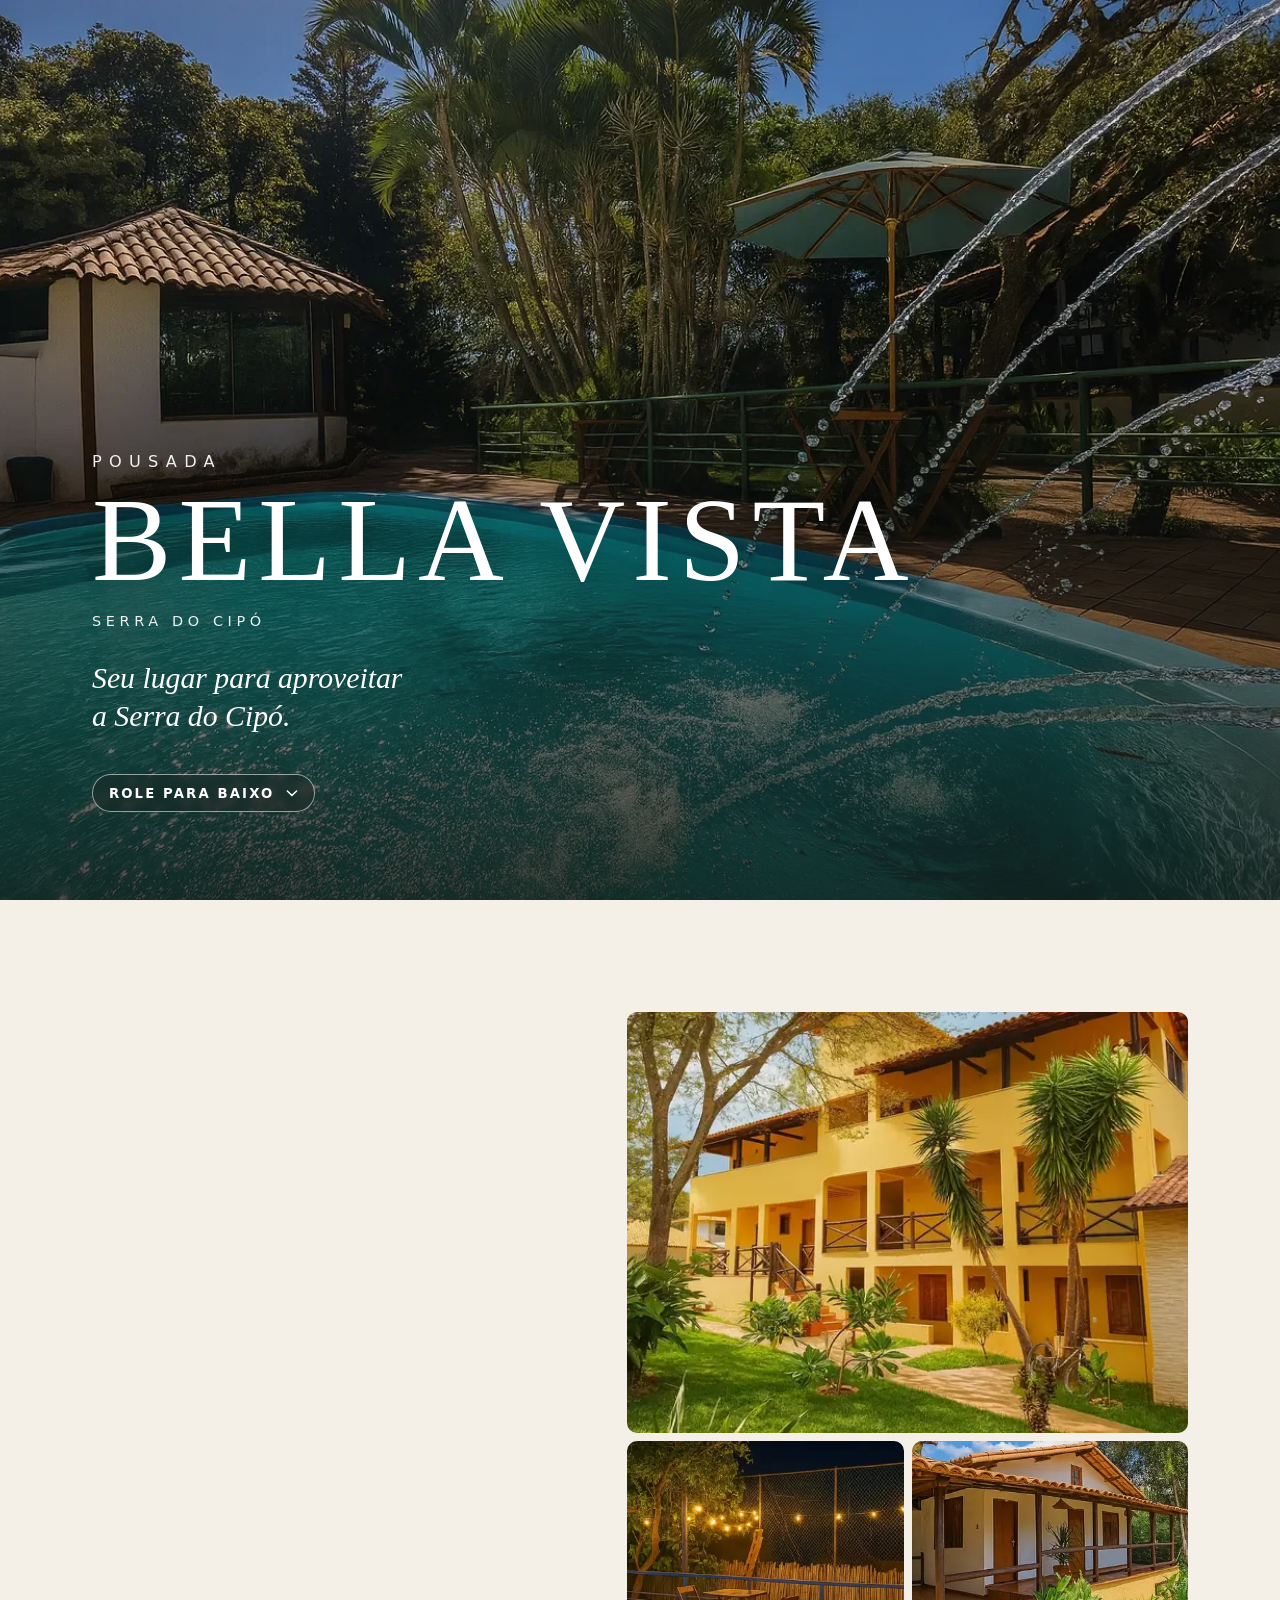
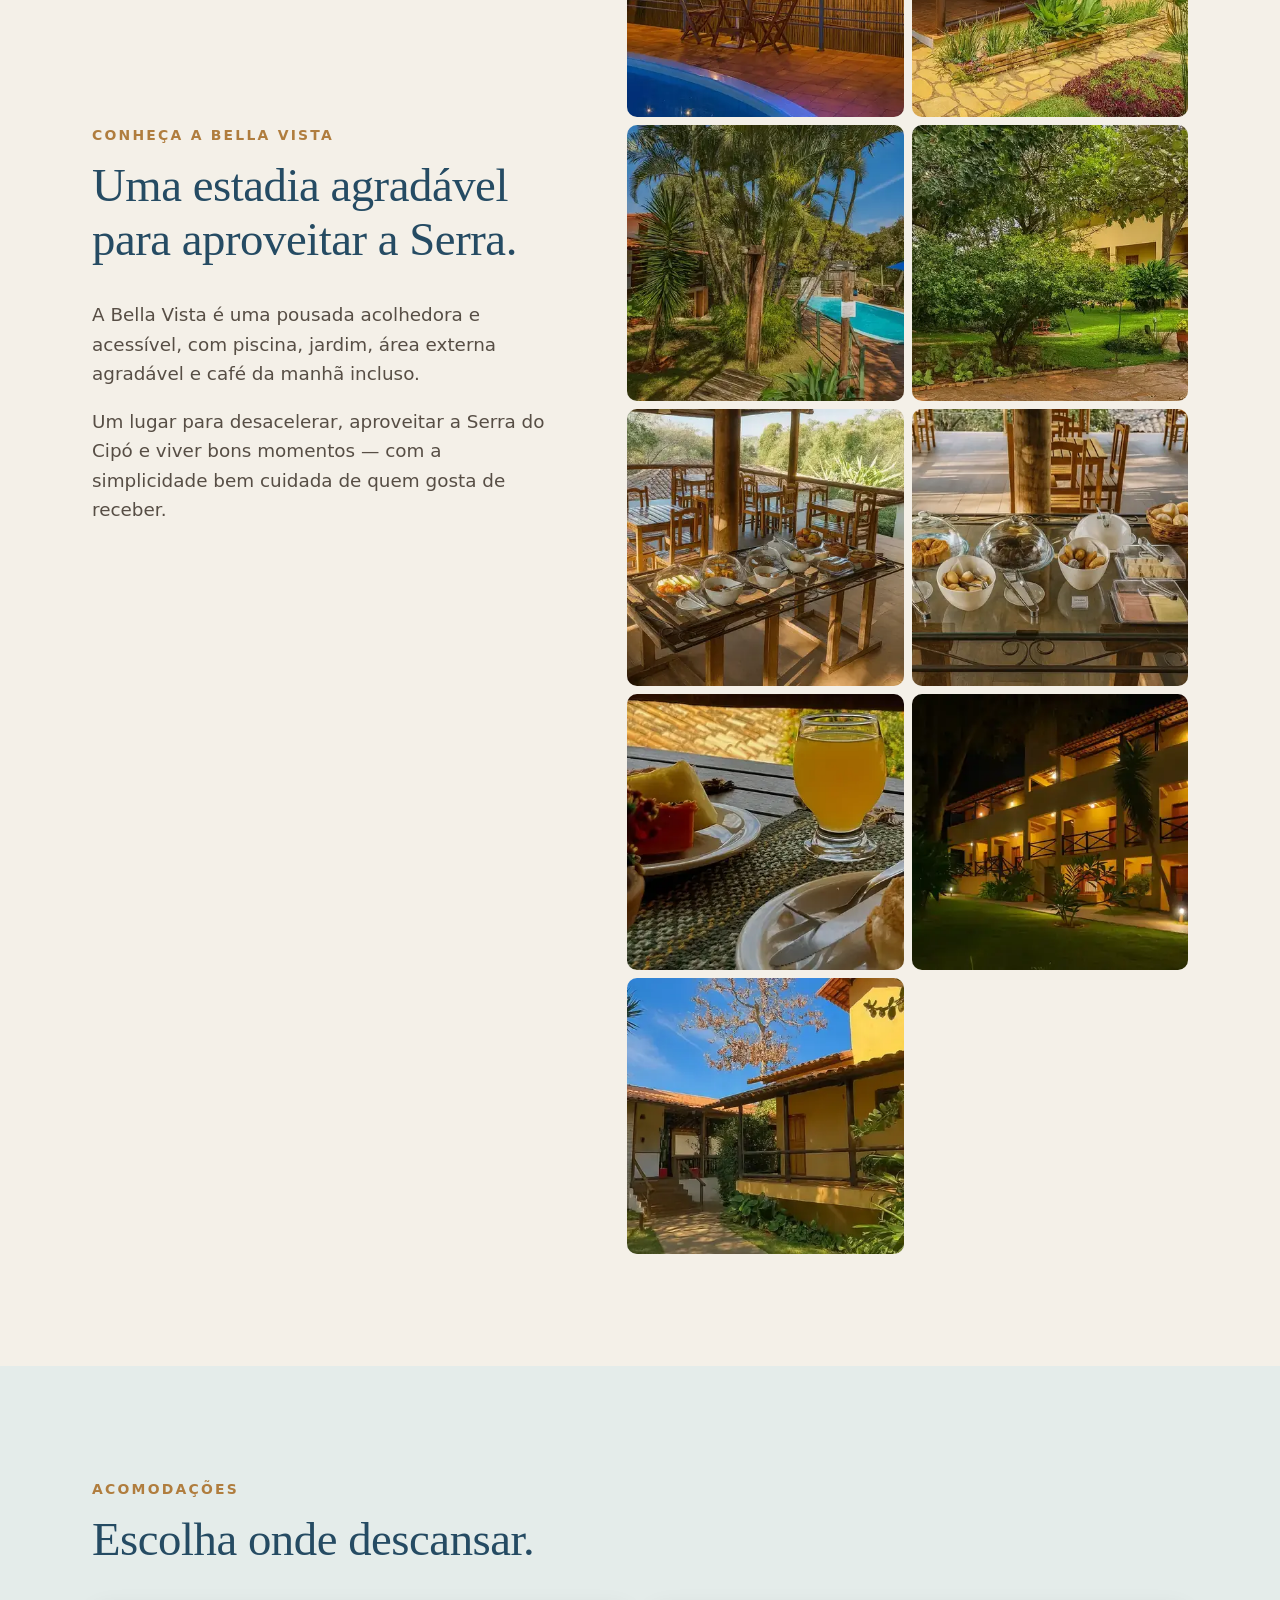
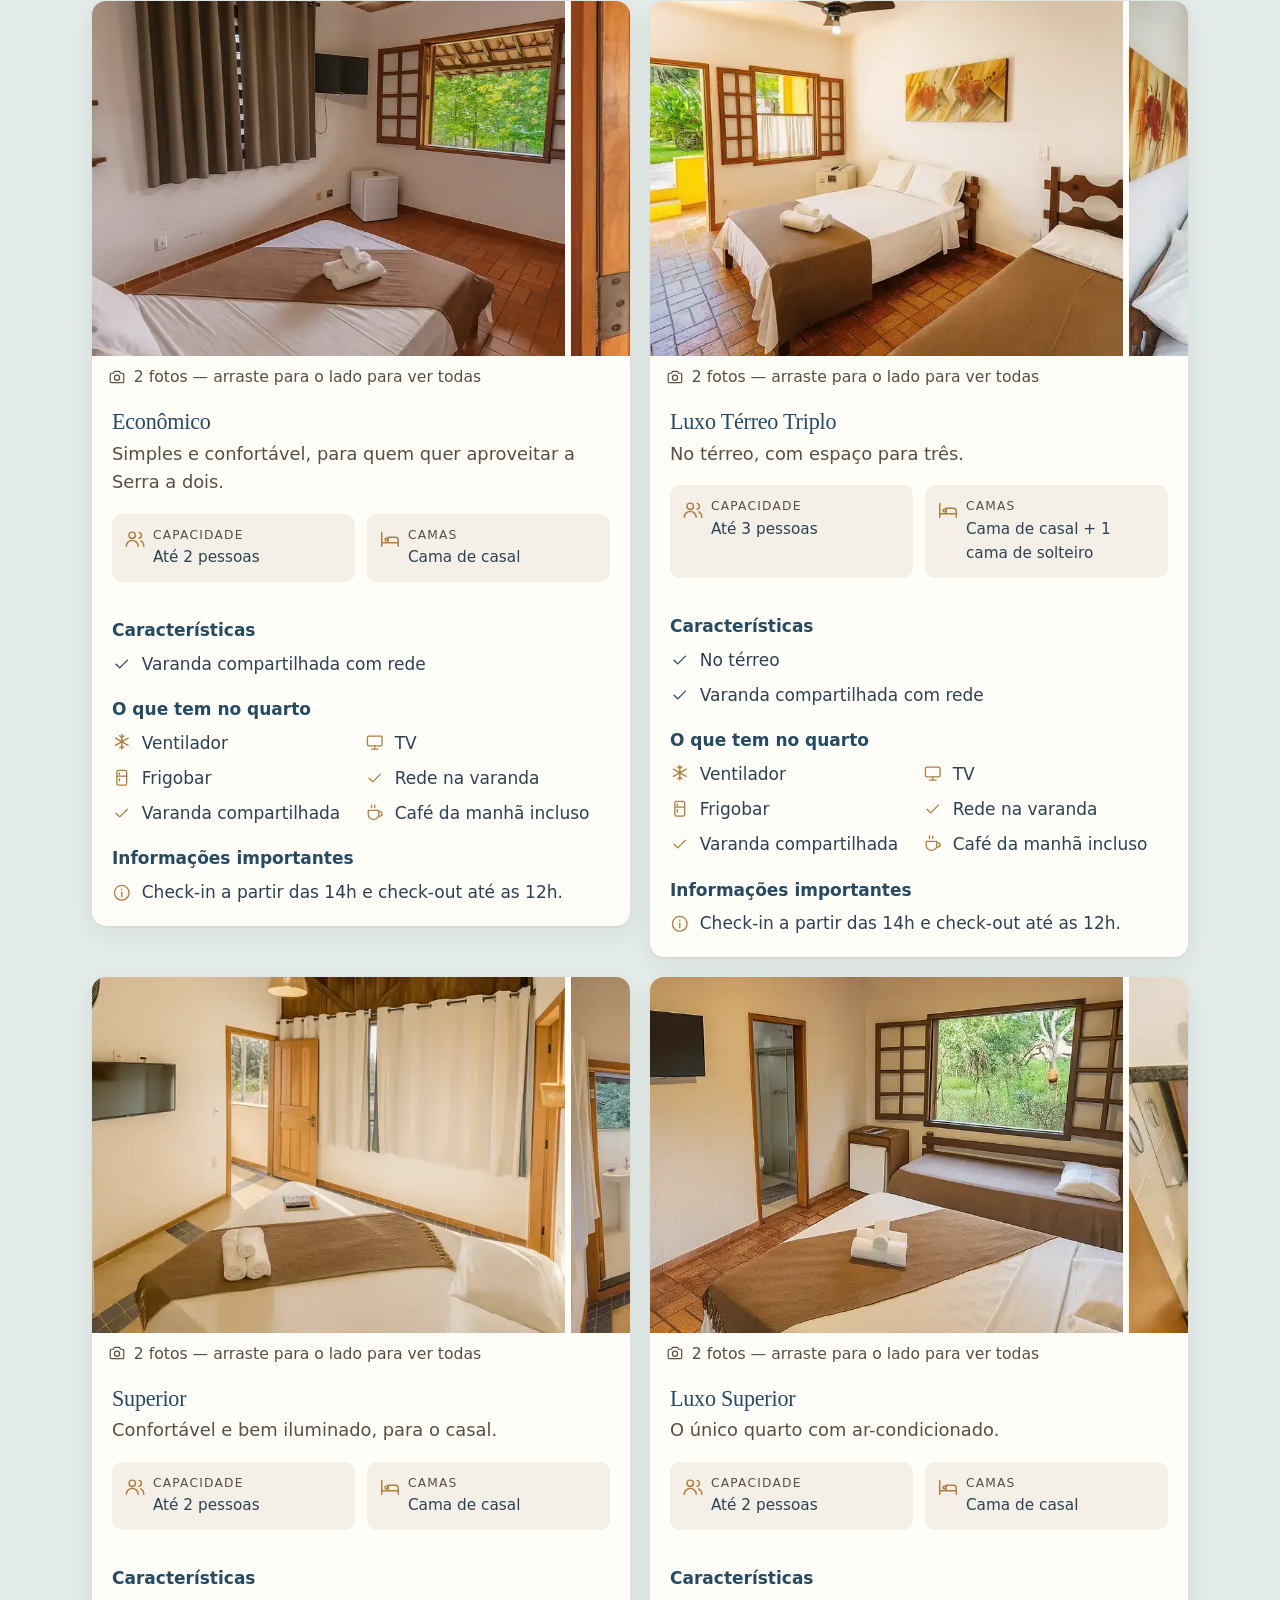
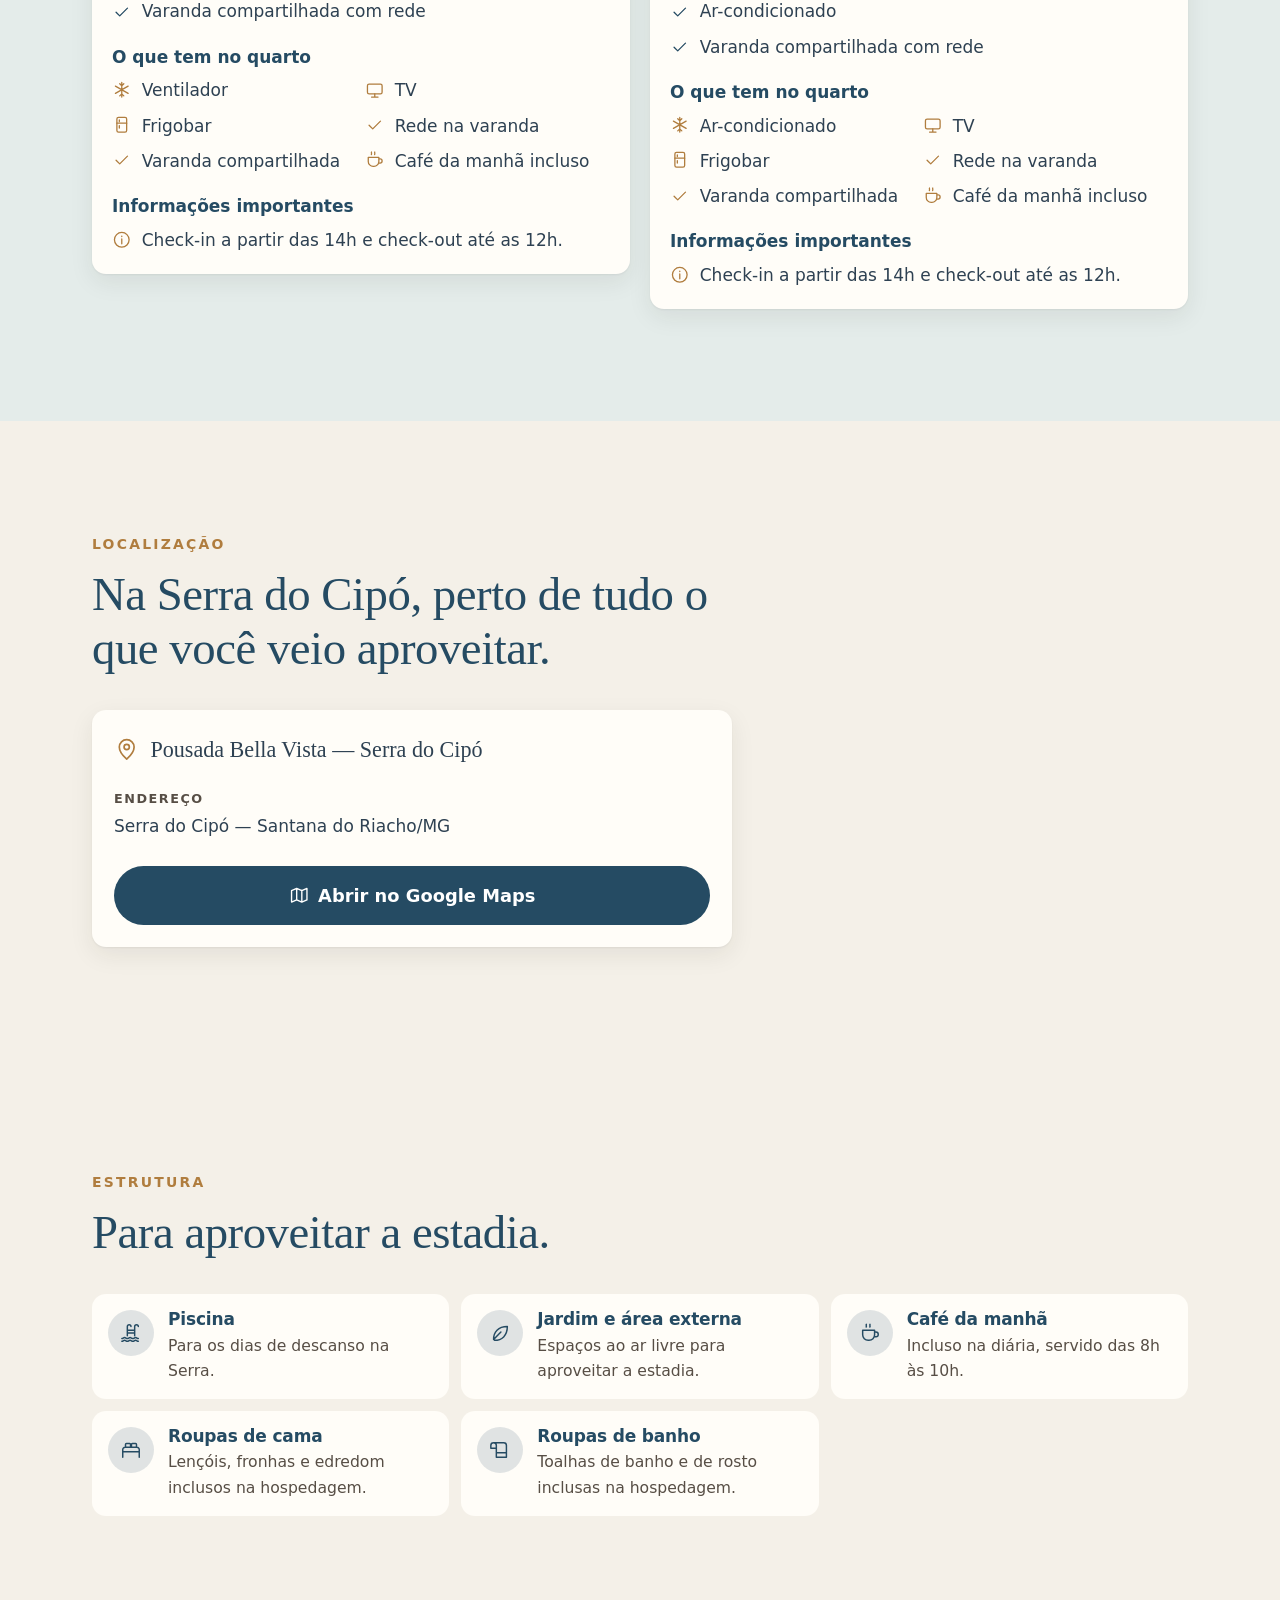
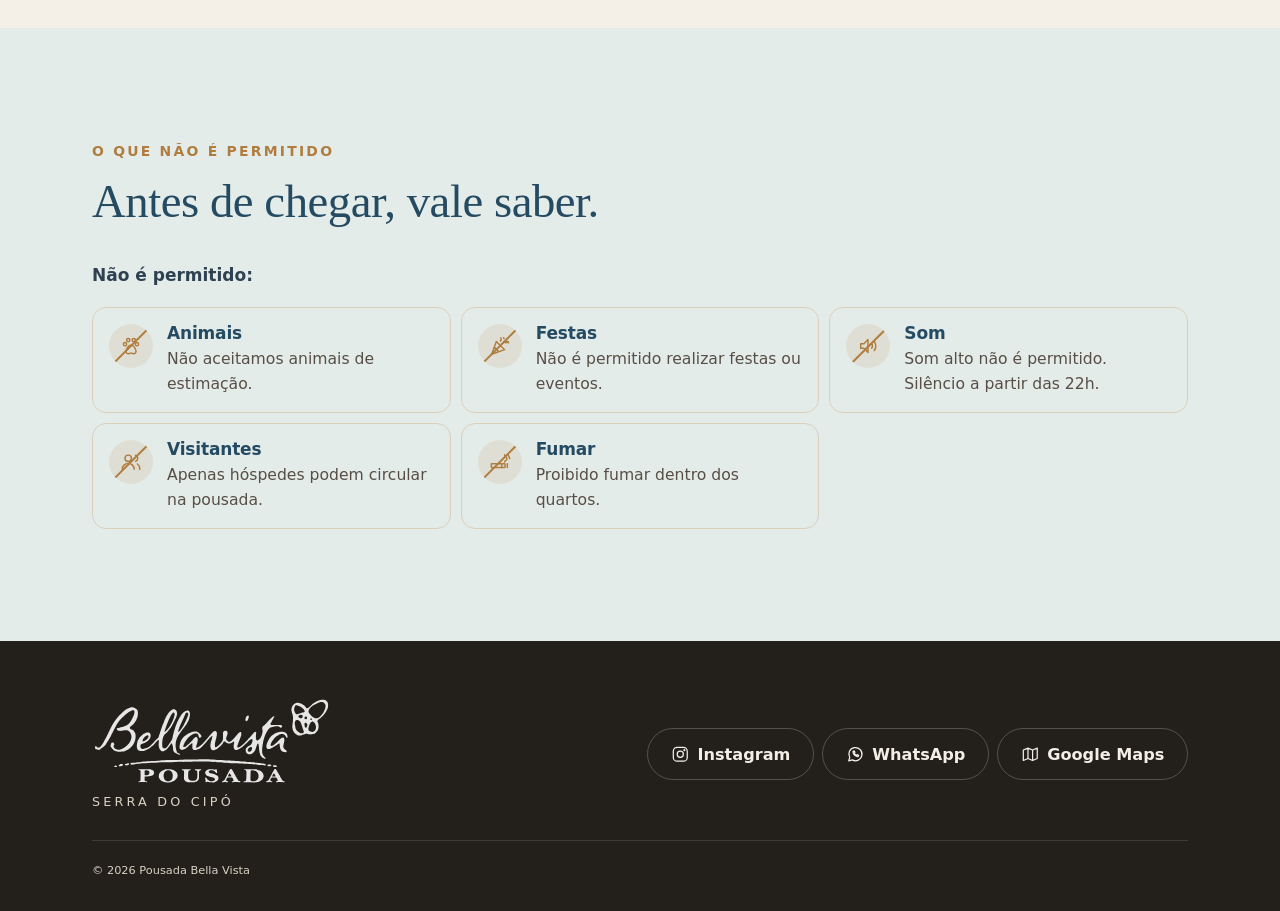
==== index.html @ 010edb76 "Site da Pousada Bella Vista Co-Authored-By: Claude Opus 5.5 <noreply@anthropic.com>" ====
<!doctype html>
<html lang="pt-BR">
<head>
  <meta charset="utf-8">
  <meta name="viewport" content="width=device-width, initial-scale=1, viewport-fit=cover">
  <!-- Título e descrição são substituídos pelo conteúdo de data.json ao carregar -->
  <title>Pousada Bella Vista — Serra do Cipó</title>
  <meta name="description" content="Seu lugar para aproveitar a Serra do Cipó: piscina, jardim, área externa e café da manhã incluso.">
  <meta name="theme-color" content="#254B63">
  <meta property="og:type" content="website">
  <meta property="og:title" content="Pousada Bella Vista — Serra do Cipó">
  <meta property="og:description" content="Seu lugar para aproveitar a Serra do Cipó.">
  <link rel="icon" href="img/favicon.svg" type="image/svg+xml">

  <!-- Baixa o data.json em paralelo com o CSS (acelera a primeira tela) -->
  <link rel="preload" href="data.json" as="fetch" crossorigin>
  <link rel="preconnect" href="https://fonts.googleapis.com">
  <link rel="preconnect" href="https://fonts.gstatic.com" crossorigin>
  <link rel="stylesheet" href="https://fonts.googleapis.com/css2?family=Libre+Baskerville:wght@400;700&family=Inter:wght@400;500;600;700&display=swap">
  <link rel="stylesheet" href="assets/css/style.css?v=595a0938">
  <script src="assets/js/app.js?v=eec015a9" defer></script>
</head>
<body>
  <a class="pular" href="#conteudo">Pular para o conteúdo</a>

  <header class="topo" id="topo">
    <a class="topo__marca" href="#inicio" data-bind="logo-topo"></a>
  </header>

  <main id="conteudo">
    <!-- A ordem das seções é definida aqui; o conteúdo vem do data.json.
         Se uma chave não existir no data.json, a seção correspondente some. -->
    <section class="hero" id="inicio" data-secao="hero" aria-label="Capa"></section>
    <section class="secao" id="conheca" data-secao="sobre"></section>
    <section class="secao secao--areia" id="acomodacoes" data-secao="acomodacoes"></section>
    <section class="secao" id="localizacao" data-secao="localizacao"></section>
    <section class="secao secao--areia" id="proximidades" data-secao="proximidades"></section>
    <section class="secao" id="fornecemos" data-secao="fornecemos"></section>
    <section class="secao secao--areia" id="regras" data-secao="regras"></section>
    <section class="secao" id="galeria" data-secao="galeria"></section>
    <section class="secao secao--areia" id="informacoes" data-secao="infos"></section>
  </main>

  <footer class="rodape" id="rodape"></footer>

  <!-- Lightbox de fotos -->
  <dialog class="lightbox" id="lightbox" aria-label="Visualizador de fotos">
    <button class="lightbox__fechar" data-fechar aria-label="Fechar"><svg class="ico"><use href="#i-fechar"/></svg></button>
    <button class="lightbox__nav lightbox__nav--ant" data-ant aria-label="Foto anterior"><svg class="ico"><use href="#i-seta-esq"/></svg></button>
    <figure class="lightbox__fig">
      <img alt="" decoding="async">
      <figcaption></figcaption>
    </figure>
    <button class="lightbox__nav lightbox__nav--prox" data-prox aria-label="Próxima foto"><svg class="ico"><use href="#i-seta-dir"/></svg></button>
  </dialog>

  <!-- Janela de detalhes (acomodações e experiências) -->
  <dialog class="modal" id="modal">
    <div class="modal__caixa">
      <button class="modal__fechar" data-fechar aria-label="Fechar"><svg class="ico"><use href="#i-fechar"/></svg></button>
      <div class="modal__conteudo"></div>
    </div>
  </dialog>

  <noscript><p class="aviso-js">Ative o JavaScript para ver o conteúdo da pousada.</p></noscript>

  <!-- Ícones (traço 1.6, 24×24). Use no data.json pelo nome após "i-" -->
  <svg width="0" height="0" style="position:absolute" aria-hidden="true">
    <defs>
      <symbol id="i-wifi" viewBox="0 0 24 24"><path d="M2 8.8a15 15 0 0 1 20 0M5 12.6a10 10 0 0 1 14 0M8.5 16.3a5 5 0 0 1 7 0"/><circle cx="12" cy="19.6" r=".9"/></symbol>
      <symbol id="i-ar" viewBox="0 0 24 24"><path d="M12 3v18M4.2 7.5l15.6 9M4.2 16.5l15.6-9M9.5 4.5 12 7l2.5-2.5M9.5 19.5 12 17l2.5 2.5"/></symbol>
      <symbol id="i-tv" viewBox="0 0 24 24"><rect x="3" y="5" width="18" height="12" rx="2"/><path d="M8 21h8M12 17v4"/></symbol>
      <symbol id="i-frigobar" viewBox="0 0 24 24"><rect x="6" y="3" width="12" height="18" rx="2"/><path d="M6 10h12M9 6v2M9 13v3"/></symbol>
      <symbol id="i-chuveiro" viewBox="0 0 24 24"><path d="M4 21V7a4 4 0 0 1 4-4h0a4 4 0 0 1 4 4M9 9h6a3 3 0 0 0-6 0ZM10 13v1M12 13v2M14 13v1M10.5 17v1M13.5 17v1"/></symbol>
      <symbol id="i-cafe" viewBox="0 0 24 24"><path d="M4 9h13v5a6 6 0 0 1-6 6h-1a6 6 0 0 1-6-6V9ZM17 11h1.5a2.5 2.5 0 0 1 0 5H16.5M8 2.5c-.6 1 .6 2-.2 3M12 2.5c-.6 1 .6 2-.2 3"/></symbol>
      <symbol id="i-cachoeira" viewBox="0 0 24 24"><path d="M3 4h7v4M14 4h7M8 8v8M11 8v9M14 4v12M17 8v7M3 19c2 0 2-1.5 4.5-1.5S10 19 12 19s2-1.5 4.5-1.5S19 19 21 19M3 8h7"/></symbol>
      <symbol id="i-restaurante" viewBox="0 0 24 24"><path d="M6 3v7a2 2 0 0 0 4 0V3M8 3v18M17 21V3c-2 1-3 4-3 8h3"/></symbol>
      <symbol id="i-mercado" viewBox="0 0 24 24"><path d="M2.5 3.5h3l2.4 11.3a1.5 1.5 0 0 0 1.5 1.2h8.4a1.5 1.5 0 0 0 1.5-1.2L21 7H6.4"/><circle cx="9.5" cy="20" r="1.2"/><circle cx="17.5" cy="20" r="1.2"/></symbol>
      <symbol id="i-farmacia" viewBox="0 0 24 24"><rect x="3" y="3" width="18" height="18" rx="4"/><path d="M12 8v8M8 12h8"/></symbol>
      <symbol id="i-atrativo" viewBox="0 0 24 24"><path d="m3 20 6-11 4 6 2.5-3.5L21 20H3ZM16 4.5a1.5 1.5 0 1 0 3 0 1.5 1.5 0 0 0-3 0"/></symbol>
      <symbol id="i-trilha" viewBox="0 0 24 24"><circle cx="13" cy="4" r="1.6"/><path d="m9.5 21 2-6 2.5 2.5V21M8 11l2.8-3.3a1.5 1.5 0 0 1 2.2-.1l1.5 1.6 2.5 1M11.5 15l1.5-5M6 21l1.8-5.5M18 9v12"/></symbol>
      <symbol id="i-lencol" viewBox="0 0 24 24"><path d="M3 18v-6.5A2.5 2.5 0 0 1 5.5 9h13a2.5 2.5 0 0 1 2.5 2.5V18M3 14h18M3 18v2M21 18v2M6 9V6a1 1 0 0 1 1-1h3.5a1 1 0 0 1 1 1v3M12.5 9V6a1 1 0 0 1 1-1H17a1 1 0 0 1 1 1v3"/></symbol>
      <symbol id="i-toalha" viewBox="0 0 24 24"><path d="M5 4h11a3 3 0 0 1 3 3v13H8V7a3 3 0 0 0-3-3Zm0 0a3 3 0 0 0-3 3v3h6M8 15h11"/></symbol>
      <symbol id="i-carro" viewBox="0 0 24 24"><path d="M5 16H3.5v-4l2-5a2 2 0 0 1 1.9-1.3h9.2a2 2 0 0 1 1.9 1.3l2 5v4H19M9 16h6M3.5 12h17"/><circle cx="7" cy="16.5" r="2"/><circle cx="17" cy="16.5" r="2"/></symbol>
      <symbol id="i-pe" viewBox="0 0 24 24"><circle cx="13" cy="4" r="1.7"/><path d="m7 21 3-7 3 3v4M7.5 11l3-4 3.5 1 1.5 3.5 2.5 1M10 14l1.8-5.5"/></symbol>
      <symbol id="i-sabonete" viewBox="0 0 24 24"><path d="M9 3h5M11.5 3v3M8 9a2 2 0 0 1 2-3h3a2 2 0 0 1 2 3l1 1.5a3 3 0 0 1 .5 1.7V19a2 2 0 0 1-2 2H8.5a2 2 0 0 1-2-2v-6.8a3 3 0 0 1 .5-1.7L8 9Z"/></symbol>
      <symbol id="i-pet" viewBox="0 0 24 24"><circle cx="5.5" cy="10" r="1.8"/><circle cx="9" cy="5.5" r="1.8"/><circle cx="15" cy="5.5" r="1.8"/><circle cx="18.5" cy="10" r="1.8"/><path d="M12 11c-2.8 0-5.5 4.5-5.5 7a2.5 2.5 0 0 0 3.5 2.2 5 5 0 0 1 4 0 2.5 2.5 0 0 0 3.5-2.2c0-2.5-2.7-7-5.5-7Z"/></symbol>
      <symbol id="i-festa" viewBox="0 0 24 24"><path d="m3 21 5-14 9 9-14 5ZM6 13.5 10.5 18M13 3c.5 1.2.5 2.4-.5 3.5M18 8.5c1-.6 2.2-.6 3.5 0M16 3l.5 1M21 7l-1 .5M15 9c1.5-2 3-2.5 4.5-2"/></symbol>
      <symbol id="i-som" viewBox="0 0 24 24"><path d="M4 9.5h3.5L12 5v14l-4.5-4.5H4v-5ZM16 9.5c1 1.4 1 3.6 0 5M18.8 7c2.3 2.7 2.3 7.3 0 10"/></symbol>
      <symbol id="i-visita" viewBox="0 0 24 24"><circle cx="9" cy="8" r="3.5"/><path d="M2.5 20a6.5 6.5 0 0 1 13 0M17 4.7a3.5 3.5 0 0 1 0 6.6M19 14.2A6.5 6.5 0 0 1 21.5 20"/></symbol>
      <symbol id="i-fumo" viewBox="0 0 24 24"><rect x="2.5" y="14" width="15" height="4" rx=".5"/><path d="M14 14v4M20 14v4M17 4c0 2 2.5 2 2.5 4.5S17 10 17 12M21 4c0 2 1.5 2.5 1.5 4.5"/></symbol>
      <symbol id="i-telefone" viewBox="0 0 24 24"><path d="M5 4h3.5l1.5 4.5-2.2 1.4a11 11 0 0 0 6.3 6.3l1.4-2.2L20 15.5V19a1.5 1.5 0 0 1-1.5 1.5A15.5 15.5 0 0 1 3.5 5.5 1.5 1.5 0 0 1 5 4Z"/></symbol>
      <symbol id="i-piscina" viewBox="0 0 24 24"><path d="M8 15V5a2 2 0 0 1 4 0M16 15V5a2 2 0 0 1 4 0M8 9h8M8 12h8M2 18c1.5 0 1.5-1 3-1s1.5 1 3 1 1.5-1 3-1 1.5 1 3 1 1.5-1 3-1 1.5 1 3 1M2 21c1.5 0 1.5-1 3-1s1.5 1 3 1 1.5-1 3-1 1.5 1 3 1 1.5-1 3-1 1.5 1 3 1"/></symbol>
      <symbol id="i-sauna" viewBox="0 0 24 24"><path d="M3 17h18M5 17v4M19 17v4M3 13h18v4M8 9c-.8-1 .8-2 0-3s.8-2 0-3M12 9c-.8-1 .8-2 0-3s.8-2 0-3M16 9c-.8-1 .8-2 0-3s.8-2 0-3"/></symbol>
      <symbol id="i-jogos" viewBox="0 0 24 24"><rect x="3" y="3" width="18" height="18" rx="4"/><circle cx="8.5" cy="8.5" r="1"/><circle cx="15.5" cy="8.5" r="1"/><circle cx="12" cy="12" r="1"/><circle cx="8.5" cy="15.5" r="1"/><circle cx="15.5" cy="15.5" r="1"/></symbol>
      <symbol id="i-academia" viewBox="0 0 24 24"><path d="M6 7v10M3.5 9.5v5M18 7v10M20.5 9.5v5M6 12h12"/></symbol>
      <symbol id="i-onibus" viewBox="0 0 24 24"><rect x="4" y="3" width="16" height="15" rx="3"/><path d="M4 11h16M8 3v8M7 18v2.5M17 18v2.5"/><circle cx="8" cy="14.5" r=".8"/><circle cx="16" cy="14.5" r=".8"/></symbol>
      <symbol id="i-cozinha" viewBox="0 0 24 24"><path d="M4 10h16v6a4 4 0 0 1-4 4H8a4 4 0 0 1-4-4v-6ZM2 10h2M20 10h2M9 6.5c0-1 1-1.5 1-2.5M14 6.5c0-1 1-1.5 1-2.5"/></symbol>
      <symbol id="i-massagem" viewBox="0 0 24 24"><circle cx="7" cy="9" r="2"/><path d="M3 15h18M5 15c1-2 3-3 5-3h4c2 0 3.5.7 4.5 2M4 19h16M14 5c.8 1 .8 2 0 3M17 4c1.2 1.4 1.2 3 0 4.5"/></symbol>
      <symbol id="i-churrasco" viewBox="0 0 24 24"><path d="M4 9h16a8 8 0 0 1-16 0ZM8 17l-2 4M16 17l2 4M12 17v4M9 2.5c-.5 1 .5 2 0 3.5M13 2.5c-.5 1 .5 2 0 3.5"/></symbol>
      <symbol id="i-presente" viewBox="0 0 24 24"><rect x="3" y="8" width="18" height="4" rx="1"/><path d="M5 12v8a1 1 0 0 0 1 1h12a1 1 0 0 0 1-1v-8M12 8v13M12 8S10.5 3.5 8 3.5a2.2 2.2 0 0 0 0 4.5M12 8s1.5-4.5 4-4.5a2.2 2.2 0 0 1 0 4.5"/></symbol>
      <symbol id="i-estrela" viewBox="0 0 24 24"><path d="m12 3 2.7 5.6 6.1.9-4.4 4.3 1 6.1L12 17l-5.4 2.9 1-6.1-4.4-4.3 6.1-.9L12 3Z"/></symbol>
      <symbol id="i-relogio" viewBox="0 0 24 24"><circle cx="12" cy="12" r="9"/><path d="M12 7v5l3 2"/></symbol>
      <symbol id="i-pin" viewBox="0 0 24 24"><path d="M12 21s-7-6.2-7-11.5a7 7 0 0 1 14 0C19 14.8 12 21 12 21Z"/><circle cx="12" cy="9.5" r="2.5"/></symbol>
      <symbol id="i-preco" viewBox="0 0 24 24"><path d="M3 12V4.5A1.5 1.5 0 0 1 4.5 3H12l9 9-9 9-9-9Z"/><circle cx="7.5" cy="7.5" r="1.3"/></symbol>
      <symbol id="i-pessoas" viewBox="0 0 24 24"><circle cx="9" cy="8" r="3.5"/><path d="M2.5 20a6.5 6.5 0 0 1 13 0M16.5 4.8a3.3 3.3 0 0 1 0 6.4M18.5 14a6.5 6.5 0 0 1 3 6"/></symbol>
      <symbol id="i-cama" viewBox="0 0 24 24"><path d="M3 5v15M3 16h18v4M21 16v-3a3 3 0 0 0-3-3h-8v6M6.5 12.5a1.5 1.5 0 1 0 0-.01"/></symbol>
      <symbol id="i-check" viewBox="0 0 24 24"><path d="m5 12.5 4.5 4.5L19 7.5"/></symbol>
      <symbol id="i-info" viewBox="0 0 24 24"><circle cx="12" cy="12" r="9"/><path d="M12 11v6M12 7.5v.5"/></symbol>
      <symbol id="i-proibido" viewBox="0 0 24 24"><circle cx="12" cy="12" r="9"/><path d="m5.6 5.6 12.8 12.8"/></symbol>
      <symbol id="i-camera" viewBox="0 0 24 24"><path d="M3 8.5A1.5 1.5 0 0 1 4.5 7h2.8l1.5-2.5h6.4L16.7 7h2.8A1.5 1.5 0 0 1 21 8.5V18a1.5 1.5 0 0 1-1.5 1.5h-15A1.5 1.5 0 0 1 3 18V8.5Z"/><circle cx="12" cy="13" r="3.5"/></symbol>
      <symbol id="i-mapa" viewBox="0 0 24 24"><path d="m3 6.5 6-2.5 6 2.5 6-2.5v13.5l-6 2.5-6-2.5-6 2.5V6.5ZM9 4v13.5M15 6.5V20"/></symbol>
      <symbol id="i-site" viewBox="0 0 24 24"><circle cx="12" cy="12" r="9"/><path d="M3 12h18M12 3c2.5 2.7 3.8 5.7 3.8 9s-1.3 6.3-3.8 9c-2.5-2.7-3.8-5.7-3.8-9S9.5 5.7 12 3Z"/></symbol>
      <symbol id="i-instagram" viewBox="0 0 24 24"><rect x="3" y="3" width="18" height="18" rx="5"/><circle cx="12" cy="12" r="4"/><circle cx="17.3" cy="6.7" r=".6"/></symbol>
      <symbol id="i-whatsapp" viewBox="0 0 24 24"><path d="M3.5 20.5 4.8 16A8.5 8.5 0 1 1 8 19.2l-4.5 1.3Z"/><path d="M9 8.5c0 3.3 3.2 6.5 6.5 6.5l1-1.5-2-1-1 .8c-1-.4-2.4-1.8-2.8-2.8l.8-1-1-2L9 8.5Z"/></symbol>
      <symbol id="i-rota" viewBox="0 0 24 24"><circle cx="6" cy="18" r="2.5"/><circle cx="18" cy="6" r="2.5"/><path d="M8.5 18H16a3 3 0 0 0 0-6H8a3 3 0 0 1 0-6h7.5"/></symbol>
      <symbol id="i-fechar" viewBox="0 0 24 24"><path d="M6 6l12 12M18 6 6 18"/></symbol>
      <symbol id="i-seta-esq" viewBox="0 0 24 24"><path d="m15 5-7 7 7 7"/></symbol>
      <symbol id="i-seta-dir" viewBox="0 0 24 24"><path d="m9 5 7 7-7 7"/></symbol>
      <symbol id="i-folha" viewBox="0 0 24 24"><path d="M5 19c0-8 5-14 15-14 0 10-6 15-14 15M5 19 13 11"/></symbol>
    </defs>
  </svg>
</body>
</html>
---- assets/css/style.css ----
/* ==========================================================
   Modelo de site para pousadas — natural / rústico elegante
   Mobile first: estilos base = celular; @media (min-width) = telas maiores
   As cores principais podem ser trocadas em data.json → "tema"
   ========================================================== */

:root {
  --cor-primaria: #a4562f;   /* terracota — botões e links */
  --cor-destaque: var(--cor-primaria); /* ícones, rótulos e pequenos destaques (pode ser outra cor no tema) */
  --cor-titulo: var(--cor-texto);      /* cor dos títulos das seções */
  --cor-mata: #4e5b3a;       /* verde musgo */
  --cor-fundo: #f6f1e7;      /* linho */
  --cor-areia: #ece3d3;
  --cor-texto: #2a251f;
  --cor-suave: #574e45;   /* mais escuro: melhor leitura */
  --cor-linha: #dccfb9;
  --cor-cartao: #fffdf8;
  --cor-whats: #1f8f4e;

  --fonte-titulo: 'Fraunces', Georgia, 'Times New Roman', serif;
  --fonte-texto: 'Inter', system-ui, -apple-system, 'Segoe UI', Roboto, sans-serif;

  --raio: 14px;
  --raio-p: 10px;
  --sombra: 0 1px 2px rgba(42, 37, 31, .06), 0 8px 24px rgba(42, 37, 31, .08);
  --gutter: 16px;
  --topo-h: 72px;
}

*, *::before, *::after { box-sizing: border-box; }

html { scroll-behavior: smooth; scroll-padding-top: var(--topo-h); -webkit-text-size-adjust: 100%; }
html.travado { overflow: hidden; }
@media (prefers-reduced-motion: reduce) { html { scroll-behavior: auto; } }

body {
  margin: 0;
  background: var(--cor-fundo);
  color: var(--cor-texto);
  font: 400 1rem/1.6 var(--fonte-texto);
  -webkit-font-smoothing: antialiased;
  overflow-x: hidden;
}

img { display: block; max-width: 100%; height: auto; }
button { font: inherit; color: inherit; }
a { color: var(--cor-primaria); }

h1, h2, h3, h4 { font-family: var(--fonte-titulo); font-weight: 500; line-height: 1.15; margin: 0; letter-spacing: -.01em; }
.secao:not(.secao--mata) h2, .secao:not(.secao--mata) h3, .modal h2 { color: var(--cor-titulo); }
h2 { font-size: clamp(1.75rem, 6.5vw, 2.75rem); }
h3 { font-size: 1.3rem; }
h4 { font-size: 1rem; font-family: var(--fonte-texto); font-weight: 600; margin-top: 1rem; }
p { margin: 0 0 1em; }

.ico { width: 1.15em; height: 1.15em; flex: none; fill: none; stroke: currentColor; stroke-width: 1.6; stroke-linecap: round; stroke-linejoin: round; vertical-align: -.2em; }

.container { width: 100%; max-width: 1160px; margin-inline: auto; padding-inline: var(--gutter); }

.pular { position: absolute; left: -999px; top: 8px; background: #fff; padding: 8px 12px; z-index: 100; border-radius: 8px; }
.pular:focus { left: 8px; }

:focus-visible { outline: 2px solid var(--cor-primaria); outline-offset: 3px; }

/* ---------- botões ---------- */

.botao {
  display: inline-flex; align-items: center; justify-content: center; gap: .5em;
  min-height: 52px; padding: .8em 1.4em;
  border-radius: 999px; border: 1.5px solid transparent;
  font-weight: 600; font-size: .95rem; line-height: 1.2; text-decoration: none; text-align: center;
  cursor: pointer; transition: transform .15s ease, background-color .2s ease, color .2s ease, border-color .2s;
  -webkit-tap-highlight-color: transparent;
}
.botao:active { transform: scale(.97); }
.botao--primario { background: var(--cor-primaria); color: #fff; }
.botao--primario:hover { background: color-mix(in srgb, var(--cor-primaria) 85%, #000); }
.botao--contorno { border-color: currentColor; color: var(--cor-texto); background: transparent; }
.botao--contorno:hover { background: var(--cor-texto); color: var(--cor-fundo); border-color: var(--cor-texto); }
.botao--claro { background: rgba(255, 255, 255, .92); color: var(--cor-texto); }
.botao--claro:hover { background: #fff; }
.botao--whats { background: var(--cor-whats); color: #fff; }
.botao--whats:hover { background: #187a41; }
.botao--pequeno { min-height: 38px; padding: .5em 1em; font-size: .85rem; }
.botao--grande { min-height: 58px; padding: 1em 2em; font-size: 1.05rem; }
.botao--largo { width: 100%; }
.acoes { display: flex; flex-wrap: wrap; gap: 10px; margin-top: 1.25rem; }
.acoes .botao { flex: 1 1 200px; }

/* ---------- topo ---------- */

.topo {
  position: fixed; inset: 0 0 auto; z-index: 50; height: var(--topo-h);
  display: flex; align-items: center; justify-content: space-between; gap: 12px;
  padding: 0 var(--gutter); padding-top: env(safe-area-inset-top);
  background: rgba(246, 241, 231, .94); backdrop-filter: blur(10px); -webkit-backdrop-filter: blur(10px);
  border-bottom: 1px solid var(--cor-linha);
  transform: translateY(-100%); transition: transform .3s ease;
}
.passou-capa .topo { transform: none; }
.topo__marca { display: flex; align-items: center; color: var(--cor-texto); text-decoration: none; font-family: var(--fonte-titulo); font-size: 1.3rem; }
.topo__marca img { height: 54px; width: auto; }
@media (min-width: 900px) { .topo__marca img { height: 64px; } }


/* ---------- capa ---------- */

.hero {
  position: relative; min-height: 100vh; min-height: 100svh;
  display: flex; align-items: flex-end; color: #fff; overflow: hidden; background: #2f3a2b;
}
.hero picture, .hero__img { position: absolute; inset: 0; width: 100%; height: 100%; object-fit: cover; }
.hero__veu { position: absolute; inset: 0; background: linear-gradient(180deg, rgba(20, 18, 14, .15) 0%, rgba(20, 18, 14, 0) 30%, rgba(20, 18, 14, .35) 60%, rgba(20, 18, 14, .75) 100%); }
.hero__conteudo { position: relative; padding-bottom: calc(88px + env(safe-area-inset-bottom)); padding-top: 120px; }
.hero__nome {
  font-size: clamp(2.6rem, 13vw, 7rem); font-weight: 400; letter-spacing: .06em; overflow-wrap: anywhere; text-transform: uppercase; line-height: 1;
  text-shadow: 0 2px 30px rgba(0, 0, 0, .25);
}
.hero__pre { display: block; font-family: var(--fonte-texto); font-size: .95rem; font-weight: 500; letter-spacing: .45em; margin-bottom: .6rem; opacity: .92; }
.hero__regiao { margin: .6rem 0 0; font-size: .85rem; letter-spacing: .32em; text-transform: uppercase; opacity: .92; }
.hero__frase { font-family: var(--fonte-titulo); font-style: italic; font-size: clamp(1.25rem, 5vw, 1.75rem); line-height: 1.3; margin: 1.5rem 0 1.75rem; max-width: 22ch; }
/* "Role para baixo": convite para descer a página, com a seta pulando */
.hero__rolar {
  display: inline-flex; align-items: center; gap: .7em; margin-top: .5rem;
  padding: .55em 1.1em .55em 1.2em; border-radius: 999px; border: 1.5px solid rgba(255, 255, 255, .55);
  background: rgba(20, 18, 14, .25); backdrop-filter: blur(4px); -webkit-backdrop-filter: blur(4px);
  color: #fff; text-decoration: none; font-size: .78rem; font-weight: 600; letter-spacing: .16em; text-transform: uppercase;
}
.hero__rolar:hover { background: rgba(20, 18, 14, .4); }
.hero__rolar-seta { display: grid; place-items: center; animation: rolar 1.8s ease-in-out infinite; }
.hero__rolar-seta .ico { transform: rotate(90deg); width: 1.2em; height: 1.2em; stroke-width: 2.2; }
@keyframes rolar { 0%, 100% { transform: translateY(-2px); } 50% { transform: translateY(5px); } }
@media (prefers-reduced-motion: reduce) { .hero__rolar-seta { animation: none; } }
.hero__botoes { display: flex; flex-direction: column; gap: 10px; max-width: 360px; }
.hero__selo {
  position: absolute; right: var(--gutter); bottom: calc(24px + env(safe-area-inset-bottom));
  display: flex; align-items: center; gap: 8px; color: #fff; text-decoration: none; opacity: .9;
  font-size: .68rem; letter-spacing: .14em; text-transform: uppercase;
}
.hero__selo img { height: 30px; max-width: 140px; object-fit: contain; width: auto; filter: brightness(0) invert(1); }
.hero__selo:hover { opacity: 1; }

/* ---------- seções ---------- */

.secao { padding: 72px 0; }
.secao--areia { background: var(--cor-areia); }
.secao--mata { background: var(--cor-mata); color: #f3efe6; }
.secao__cab { margin-bottom: 2rem; max-width: 640px; }
.secao__cab--centro { margin-inline: auto; text-align: center; }
.secao__intro { color: var(--cor-suave); max-width: 60ch; }
.eyebrow {
  display: flex; align-items: center; gap: .5em; margin: 0 0 .75rem;
  font-size: .82rem; font-weight: 700; letter-spacing: .16em; text-transform: uppercase; color: var(--cor-destaque);
}
.secao--mata .eyebrow { color: #e5c9a8; }
.secao__cab--centro .eyebrow { justify-content: center; }

.cartao { background: var(--cor-cartao); border-radius: var(--raio); box-shadow: var(--sombra); }

.nota { display: flex; gap: .6em; align-items: flex-start; margin-top: 1.5rem; font-size: .98rem; color: var(--cor-suave); }
.nota .ico { margin-top: .2em; }

/* revelar ao rolar */
.anima .revelar { opacity: 0; transform: translateY(18px); transition: opacity .7s ease, transform .7s ease; }
.anima .revelar.visivel { opacity: 1; transform: none; }

/* fotos clicáveis */
.foto {
  position: relative; display: block; width: 100%; padding: 0; border: 0; background: var(--cor-areia);
  border-radius: var(--raio-p); overflow: hidden; cursor: zoom-in;
}
.foto img { width: 100%; height: 100%; object-fit: cover; transition: transform .6s ease; }
@media (hover: hover) { .foto:hover img { transform: scale(1.04); } }
.foto__legenda {
  position: absolute; left: 12px; bottom: 12px; padding: .3em .8em; border-radius: 999px;
  background: rgba(20, 18, 14, .55); color: #fff; font-size: .8rem; backdrop-filter: blur(4px);
}
.selo {
  position: absolute; right: 10px; bottom: 10px; display: inline-flex; align-items: center; gap: .4em;
  padding: .3em .7em; border-radius: 999px; background: rgba(20, 18, 14, .6); color: #fff; font-size: .78rem;
}

/* ---------- conheça ---------- */

.sobre { display: grid; gap: 2rem; }
.sobre__texto p:not(.eyebrow) { font-size: 1.08rem; color: var(--cor-suave); max-width: 52ch; }
.mosaico { display: grid; grid-template-columns: 1fr 1fr; gap: 8px; }
.mosaico .foto { aspect-ratio: 1; }
.mosaico .foto:first-child { grid-column: 1 / -1; aspect-ratio: 4 / 3; }
.mosaico--4 .foto:nth-child(4), .mosaico--2 .foto:nth-child(2) { grid-column: 1 / -1; aspect-ratio: 16 / 9; }

/* ---------- acomodações ---------- */

.quartos { display: grid; gap: 20px; }
.quarto { background: var(--cor-cartao); border-radius: var(--raio); overflow: hidden; box-shadow: var(--sombra); display: flex; flex-direction: column; }
.quarto__foto { aspect-ratio: 4 / 3; border-radius: 0; }
.quarto__corpo { padding: 20px; display: flex; flex-direction: column; flex: 1; }
.quarto__corpo > p { color: var(--cor-suave); }
.quarto__acoes { display: grid; grid-template-columns: 1fr; gap: 8px; margin-top: auto; padding-top: 8px; }
.quarto__acoes .botao { padding-inline: .6em; font-size: .88rem; }
.fatos { list-style: none; padding: 0; margin: 0 0 1rem; display: flex; flex-wrap: wrap; gap: 8px 16px; font-size: .9rem; }
.fatos li { display: flex; align-items: center; gap: .45em; }
.fatos .ico { color: var(--cor-destaque); }

/* ---------- área externa ---------- */

.externa {
  display: grid; grid-auto-flow: column; grid-auto-columns: 84%; gap: 10px;
  overflow-x: auto; scroll-snap-type: x mandatory; padding: 0 var(--gutter) 8px; scrollbar-width: none;
}
.externa::-webkit-scrollbar { display: none; }
.externa .foto { aspect-ratio: 4 / 5; scroll-snap-align: center; }

/* ---------- localização ---------- */

.mapa { position: relative; height: 340px; border-radius: var(--raio); overflow: hidden; background: var(--cor-areia); z-index: 0; }
.mapa__carregando { position: absolute; inset: 0; display: grid; place-items: center; color: var(--cor-suave); font-size: .9rem; }
.leaflet-container { font-family: var(--fonte-texto); }
.local-pousada__grade { display: grid; gap: 16px; }
.local-pousada__info { padding: 22px; }
.local-pousada__nome { display: flex; gap: .5em; align-items: center; font-family: var(--fonte-titulo); font-size: 1.3rem; }
.local-pousada__nome .ico { color: var(--cor-destaque); }

.definicoes { margin: 0; display: grid; gap: 14px; }
.definicoes dt { font-size: .75rem; font-weight: 600; letter-spacing: .12em; text-transform: uppercase; color: var(--cor-suave); display: flex; align-items: center; gap: .4em; }
.definicoes dd { margin: .2rem 0 0; }
.definicoes--duas { grid-template-columns: 1fr 1fr; margin-top: 1rem; }

.marcador {
  width: 30px; height: 30px; display: grid; place-items: center; border-radius: 50%;
  background: #fff; color: var(--cor-mata); border: 2px solid var(--cor-mata); box-shadow: 0 2px 6px rgba(0, 0, 0, .25);
  transition: transform .2s;
}
.marcador .ico { width: 16px; height: 16px; stroke-width: 2; }
.marcador--ativo { background: var(--cor-destaque); border-color: #fff; color: #fff; transform: scale(1.2); }
.marcador--pousada {
  width: 40px; height: 40px; border-radius: 50% 50% 50% 0; transform: rotate(-45deg);
  background: var(--cor-destaque); color: #fff; border: 3px solid #fff;
}
.marcador--pousada .ico { transform: rotate(45deg); width: 18px; height: 18px; }

/* ---------- o que tem perto ---------- */

.chips {
  display: flex; gap: 8px; overflow-x: auto; scrollbar-width: none;
  margin: 0 calc(var(--gutter) * -1) 16px; padding: 2px var(--gutter);
}
.chips::-webkit-scrollbar { display: none; }
.chip {
  flex: none; display: inline-flex; align-items: center; gap: .45em; min-height: 42px; padding: .5em 1em;
  border-radius: 999px; border: 1.5px solid var(--cor-linha); background: var(--cor-cartao); cursor: pointer;
  font-size: .9rem; font-weight: 500; transition: .2s;
}
.chip[aria-selected="true"] { background: var(--cor-mata); border-color: var(--cor-mata); color: #fff; }

.prox-locais {
  display: grid; grid-auto-flow: column; grid-auto-columns: minmax(240px, 78%); gap: 10px;
  overflow-x: auto; scroll-snap-type: x mandatory; scrollbar-width: none;
  margin: 0 calc(var(--gutter) * -1) 16px; padding: 2px var(--gutter) 6px;
}
.prox-locais::-webkit-scrollbar { display: none; }
.prox-card {
  scroll-snap-align: start; display: flex; align-items: center; gap: 12px; padding: 8px; text-align: left;
  background: var(--cor-cartao); border: 1.5px solid transparent; border-radius: var(--raio); box-shadow: var(--sombra); cursor: pointer;
  transition: border-color .2s;
}
.prox-card[aria-pressed="true"] { border-color: var(--cor-primaria); }
.prox-card__foto { flex: none; width: 64px; height: 64px; border-radius: var(--raio-p); overflow: hidden; background: var(--cor-areia); display: grid; place-items: center; color: var(--cor-mata); }
.prox-card__foto img { width: 100%; height: 100%; object-fit: cover; }
.prox-card__texto { display: flex; flex-direction: column; gap: 4px; min-width: 0; }
.prox-card__texto strong { font-weight: 600; font-size: .95rem; line-height: 1.25; }
.prox-card__texto small { color: var(--cor-suave); font-size: .92rem; display: flex; align-items: center; gap: .3em; flex-wrap: wrap; }

.mapa-caixa { position: relative; isolation: isolate; }
.mapa--prox { height: 240px; }
/* no celular o mapa nunca segura o dedo: o toque passa para a página rolar */
@media (pointer: coarse) { .mapa--prox, .mapa--prox .leaflet-container, .mapa--prox .leaflet-pane, .mapa--prox canvas { touch-action: pan-y !important; } }
.mapa-resumo {
  position: absolute; left: 10px; right: 10px; bottom: 10px; z-index: 500;
  background: rgba(255, 253, 248, .97); border-radius: var(--raio); box-shadow: var(--sombra); padding: 12px 14px;
  display: grid; gap: 6px; animation: subir .35s ease;
}
.mapa-resumo[hidden] { display: none; }
.mapa-resumo p { margin: 0; }
.mapa-resumo__trajeto { display: flex; align-items: center; gap: .4em; flex-wrap: wrap; font-size: .82rem; letter-spacing: .06em; text-transform: uppercase; }
.mapa-resumo__trajeto .ico { color: var(--cor-destaque); }
.mapa-resumo__dados { display: flex; gap: 16px; font-weight: 600; }
.mapa-resumo__dados span { display: inline-flex; align-items: center; gap: .4em; }
.mapa-resumo .botao { justify-self: start; }
@keyframes subir { from { opacity: 0; transform: translateY(10px); } }

.prox-detalhe { margin-top: 16px; }
.prox-detalhe__vazio { display: flex; align-items: center; gap: .5em; color: var(--cor-suave); padding: 12px 0; margin: 0; }
.local { overflow: hidden; animation: subir .35s ease; }
.local .faixa { border-radius: 0; }
.local__corpo { padding: 20px; }
.local__corpo h3 { font-size: 1.6rem; margin-bottom: .75rem; }
.local__corpo p { color: var(--cor-suave); }
.local__fatos { list-style: none; padding: 0; margin: 0; display: grid; gap: 6px; font-weight: 500; }
.local__fatos li { display: flex; align-items: center; gap: .55em; }
.local__fatos .ico { color: var(--cor-destaque); }
.local__fonte { font-size: .88rem; margin: 1rem 0 0; font-style: italic; }

/* faixa de fotos com rolagem lateral */
.faixa {
  display: grid; grid-auto-flow: column; grid-auto-columns: 88%; gap: 6px;
  overflow-x: auto; scroll-snap-type: x mandatory; scrollbar-width: none;
}
.faixa::-webkit-scrollbar { display: none; }
.faixa .foto { aspect-ratio: 4 / 3; border-radius: 0; scroll-snap-align: start; }
.faixa:has(.foto:only-child) { grid-auto-columns: 100%; }

/* ---------- informações úteis ---------- */

.infos { list-style: none; padding: 0; margin: 0; display: grid; gap: 10px; }
.infos li { display: flex; }
.info-card {
  width: 100%; display: flex; align-items: center; gap: 14px; padding: 16px; text-align: left; cursor: pointer;
  background: var(--cor-cartao); border: 1.5px solid transparent; border-radius: var(--raio); box-shadow: var(--sombra);
  transition: border-color .2s;
}
.info-card:hover { border-color: var(--cor-primaria); }
.info-card__texto { display: flex; flex-direction: column; gap: 2px; min-width: 0; }
.info-card__texto strong { font-weight: 600; font-size: 1.05rem; }
.info-card__texto small { color: var(--cor-suave); font-size: .88rem; }
.info-card__mais { display: inline-flex; align-items: center; gap: .3em; margin-top: 6px; font-weight: 600; font-size: .88rem; color: var(--cor-destaque); }

.modal__texto--topo { padding-top: 26px; }
.contatos { list-style: none; padding: 0; margin: 1rem 0 0; }
.contato { display: flex; align-items: center; justify-content: space-between; gap: 12px; padding: 12px 0; border-bottom: 1px solid var(--cor-linha); }
.contato:last-child { border-bottom: 0; }
.contato__nome { display: flex; flex-direction: column; min-width: 0; }
.contato__nome small { color: var(--cor-suave); font-size: .88rem; }
.contato__acoes { display: flex; gap: 8px; flex: none; }
.botao-ico {
  width: 44px; height: 44px; border-radius: 50%; display: grid; place-items: center;
  border: 1.5px solid var(--cor-linha); color: var(--cor-texto); background: var(--cor-cartao);
}
.botao-ico .ico { width: 20px; height: 20px; }
.botao-ico--whats { background: var(--cor-whats); border-color: var(--cor-whats); color: #fff; }
.passos { margin: 0; padding-left: 1.3em; display: grid; gap: .6em; }
.passos li::marker { color: var(--cor-destaque); font-weight: 600; }

/* ---------- o que fornecemos ---------- */

.icones-grade { list-style: none; padding: 0; margin: 0; display: grid; gap: 12px; }
.icones-grade li { display: flex; gap: 14px; align-items: flex-start; background: var(--cor-cartao); padding: 16px; border-radius: var(--raio); }
.icones-grade h3 { font-family: var(--fonte-texto); font-size: 1rem; font-weight: 600; margin-bottom: .2rem; }
.icones-grade p { margin: 0; color: var(--cor-suave); font-size: .92rem; }
.icone-bola { flex: none; width: 46px; height: 46px; border-radius: 50%; display: grid; place-items: center; background: color-mix(in srgb, var(--cor-mata) 14%, transparent); color: var(--cor-mata); }
.icone-bola .ico { width: 22px; height: 22px; }

/* ---------- regras ---------- */

.regras__rotulo { font-weight: 600; margin-bottom: 1rem; }
.regras { list-style: none; padding: 0; margin: 0; display: grid; gap: 10px; }
.regras li { display: flex; gap: 14px; align-items: flex-start; padding: 16px; border: 1.5px solid var(--cor-linha); border-radius: var(--raio); }
.regras h3 { font-family: var(--fonte-texto); font-size: 1rem; font-weight: 600; margin-bottom: .15rem; }
.regras p { margin: 0; color: var(--cor-suave); font-size: .92rem; }
.regras__ico { position: relative; flex: none; width: 44px; height: 44px; border-radius: 50%; display: grid; place-items: center; background: color-mix(in srgb, var(--cor-destaque) 12%, transparent); color: var(--cor-destaque); overflow: hidden; }
.regras__ico .ico { width: 22px; height: 22px; }
.regras__barra { position: absolute; width: 140%; height: 2px; background: var(--cor-destaque); transform: rotate(-45deg); }

/* ---------- benefícios ---------- */

.beneficios__logo { height: 44px; max-width: 200px; object-fit: contain; width: auto; margin-bottom: 1.5rem; filter: brightness(0) invert(1); opacity: .9; }
.beneficios { list-style: none; padding: 0; margin: 0 0 2rem; display: grid; gap: 12px; }
.beneficios li { display: flex; }
.beneficios__intro { max-width: 60ch; opacity: .9; margin: -1rem 0 1.75rem; font-size: 1.05rem; }
.beneficio {
  width: 100%; display: flex; flex-direction: column; align-items: flex-start; text-align: left; cursor: pointer;
  padding: 20px; border-radius: var(--raio); background: rgba(255, 255, 255, .07); border: 1px solid rgba(255, 255, 255, .14);
  color: inherit; transition: background-color .2s, border-color .2s;
}
.beneficio:hover { background: rgba(255, 255, 255, .12); border-color: rgba(255, 255, 255, .3); }
.beneficio:disabled { cursor: default; }
.beneficio__mais { margin-top: auto; padding-top: 1rem; display: inline-flex; align-items: center; gap: .35em; font-weight: 600; font-size: .9rem; color: #e5c9a8; }
.beneficios__fecho { display: flex; align-items: center; gap: .5em; margin: 0; font-family: var(--fonte-titulo); font-style: italic; font-size: 1.15rem; }
.beneficios__fecho .ico { color: #e5c9a8; }
.beneficios__num { display: block; font-family: var(--fonte-titulo); font-size: 1.8rem; color: #e5c9a8; line-height: 1; margin-bottom: .6rem; }
.beneficios h3 { margin-bottom: .4rem; }
.beneficios p { margin: 0; opacity: .82; font-size: .95rem; }

/* ---------- experiências ---------- */

.experiencias { display: grid; gap: 28px; }
.experiencia { display: grid; gap: 16px; }
.experiencia__fotos { display: grid; grid-template-columns: 2fr 1fr; grid-template-rows: 1fr 1fr; gap: 6px; aspect-ratio: 3 / 2; }
.experiencia__fotos .foto:first-child { grid-row: 1 / -1; }
.experiencia__fotos .foto:only-child { grid-column: 1 / -1; }
.experiencia__corpo h3 { font-size: 1.6rem; margin-bottom: .4rem; }
.experiencia__corpo p { color: var(--cor-suave); }

/* ---------- galeria ---------- */

.galeria { columns: 2; column-gap: 8px; }
.galeria .foto { margin-bottom: 8px; break-inside: avoid; }
.galeria .foto:nth-child(3n+1) { aspect-ratio: 3 / 4; }
.galeria .foto:nth-child(3n+2) { aspect-ratio: 1; }
.galeria .foto:nth-child(3n) { aspect-ratio: 4 / 3; }

/* ---------- rodapé ---------- */

.rodape { background: #23201b; color: #d9d1c3; padding: 56px 0 calc(32px + env(safe-area-inset-bottom)); }
.rodape__caixa { display: grid; gap: 28px; }
.rodape__marca img { height: 88px; width: auto; filter: brightness(0) invert(.9); }
.rodape__marca strong { font-family: var(--fonte-titulo); font-size: 1.8rem; font-weight: 500; color: #fff; }
.rodape__marca p { margin: .4rem 0 0; letter-spacing: .25em; text-transform: uppercase; font-size: .75rem; }
.rodape__links { display: grid; grid-template-columns: 1fr 1fr; gap: 8px; }
.botao--rodape { border-color: rgba(255, 255, 255, .22); color: #f3efe6; }
.botao--rodape:hover { background: rgba(255, 255, 255, .08); }
.rodape__base { display: flex; flex-wrap: wrap; align-items: center; justify-content: space-between; gap: 12px; padding-top: 20px; border-top: 1px solid rgba(255, 255, 255, .12); font-size: .8rem; }
.rodape__selo { display: inline-flex; align-items: center; gap: 8px; color: inherit; text-decoration: none; text-transform: uppercase; letter-spacing: .12em; font-size: .68rem; }
.rodape__selo img { height: 30px; max-width: 150px; object-fit: contain; width: auto; filter: brightness(0) invert(.85); }

/* ---------- modal ---------- */

dialog { border: 0; padding: 0; }
dialog::backdrop { background: rgba(20, 18, 14, .6); }

.modal { width: 100%; max-width: 100%; height: 100%; max-height: 100%; margin: 0; background: transparent; }
.modal[open] { display: flex; align-items: flex-end; }
.modal__caixa {
  position: relative; width: 100%; max-height: 92vh; max-height: 92dvh; overflow-y: auto; overscroll-behavior: contain;
  background: var(--cor-fundo); border-radius: 20px 20px 0 0; animation: subir .3s ease;
}
.modal__fechar, .lightbox__fechar {
  position: absolute; top: 10px; right: 10px; z-index: 3; width: 42px; height: 42px; border-radius: 50%;
  border: 0; background: rgba(20, 18, 14, .6); color: #fff; display: grid; place-items: center; cursor: pointer;
}
.modal__fechar { position: sticky; float: right; margin: 10px 10px -52px 0; }
.modal__texto { padding: 22px 20px 8px; }
.modal__texto h2 { font-size: 2rem; }
.modal__texto h3 { font-family: var(--fonte-texto); font-size: .78rem; font-weight: 600; letter-spacing: .14em; text-transform: uppercase; color: var(--cor-suave); margin: 1.6rem 0 .7rem; }
.modal__chamada { color: var(--cor-suave); margin: .4rem 0 1.2rem; font-size: 1.05rem; }
.modal__rodape { position: sticky; bottom: 0; padding: 12px 20px calc(12px + env(safe-area-inset-bottom)); background: linear-gradient(transparent, var(--cor-fundo) 30%); }
.modal__espaco { height: 24px; }
.modal__destaque { display: inline-block; margin: .9rem 0 1.1rem; padding: .4em .9em; border-radius: 999px; background: color-mix(in srgb, var(--cor-destaque) 12%, transparent); color: var(--cor-destaque); font-weight: 600; }
.modal__rodape--varios { display: grid; gap: 8px; }
.fatos--grande { gap: 12px; }
.fatos--grande li { flex: 1 1 140px; padding: 12px; background: var(--cor-cartao); border-radius: var(--raio-p); align-items: flex-start; }
.fatos--grande .ico { width: 22px; height: 22px; margin-top: 2px; }
.fatos--grande small { display: block; font-size: .72rem; letter-spacing: .1em; text-transform: uppercase; color: var(--cor-suave); }
.marcadores, .comodidades { list-style: none; padding: 0; margin: 0; display: grid; gap: 8px; }
.marcadores li, .comodidades li { display: flex; gap: .6em; align-items: flex-start; }
.marcadores .ico { color: var(--cor-mata); margin-top: .2em; }
.marcadores--info .ico { color: var(--cor-destaque); }
.comodidades { grid-template-columns: 1fr 1fr; }
.comodidades .ico { color: var(--cor-destaque); margin-top: .15em; }

/* ---------- lightbox ---------- */

.lightbox { width: 100%; max-width: 100%; height: 100%; max-height: 100%; margin: 0; background: rgba(14, 12, 10, .96); color: #fff; }
.lightbox[open] { display: flex; align-items: center; justify-content: center; }
.lightbox::backdrop { background: rgba(14, 12, 10, .96); }
.lightbox__fig { margin: 0; width: 100%; display: flex; flex-direction: column; align-items: center; gap: 12px; }
.lightbox__fig img { max-width: 100%; max-height: 80vh; max-height: 80dvh; object-fit: contain; }
.lightbox__fig figcaption { font-size: .88rem; opacity: .8; padding: 0 16px; text-align: center; white-space: pre; }
.lightbox__fechar { top: calc(12px + env(safe-area-inset-top)); right: 12px; background: rgba(255, 255, 255, .14); }
.lightbox__nav {
  position: absolute; top: 50%; transform: translateY(-50%); z-index: 2; width: 44px; height: 44px; border-radius: 50%;
  border: 0; background: rgba(255, 255, 255, .14); color: #fff; display: grid; place-items: center; cursor: pointer;
}
.lightbox__nav--ant { left: 8px; }
.lightbox__nav--prox { right: 8px; }
.lightbox--unica .lightbox__nav { display: none; }

/* ---------- erro / sem JS ---------- */

.erro { padding: 120px 16px; max-width: 640px; }
.erro h1 { font-size: 1.8rem; margin-bottom: 1rem; }
.aviso-js { padding: 40px 16px; text-align: center; }

/* ==========================================================
   Telas maiores
   ========================================================== */

@media (min-width: 640px) {
  :root { --gutter: 24px; }
  .hero__botoes { flex-direction: row; max-width: none; }
  .icones-grade, .regras { grid-template-columns: 1fr 1fr; }
  .externa { grid-auto-columns: 46%; }
  .galeria { columns: 3; }
  .rodape__links { grid-template-columns: repeat(3, auto); justify-content: start; }
}

@media (min-width: 900px) {
  :root { --gutter: 32px; --topo-h: 84px; }
  .secao { padding: 112px 0; }
  .sobre { grid-template-columns: 5fr 6fr; align-items: center; gap: 4rem; }
  .quartos { grid-template-columns: repeat(2, 1fr); align-items: start; }
  .externa {
    grid-auto-flow: row; grid-template-columns: repeat(4, 1fr); grid-auto-rows: 240px; overflow: visible;
    max-width: 1160px; margin-inline: auto;
  }
  .externa .foto { aspect-ratio: auto; height: 100%; }
  .externa .foto:nth-child(1) { grid-column: span 2; grid-row: span 2; }
  .externa .foto:nth-child(5) { grid-column: span 2; }
  .icones-grade { grid-template-columns: repeat(3, 1fr); }
  .infos { grid-template-columns: repeat(3, 1fr); }
  .regras { grid-template-columns: repeat(3, 1fr); }
  .beneficios { grid-template-columns: repeat(2, 1fr); align-items: start; }
  .experiencia { grid-template-columns: 3fr 2fr; align-items: center; gap: 40px; }
  .experiencia:nth-child(even) .experiencia__fotos { order: 2; }
  .galeria { columns: 4; column-gap: 12px; }
  .galeria .foto { margin-bottom: 12px; }
  .prox-locais { grid-auto-flow: row; grid-template-columns: repeat(auto-fill, minmax(260px, 1fr)); overflow: visible; margin-inline: 0; padding-inline: 0; }
  .mapa-resumo { left: auto; right: 16px; bottom: 16px; width: 340px; }
  .prox-detalhe .local { display: grid; grid-template-columns: 1fr 1fr; }
  .prox-detalhe .local .faixa { grid-auto-columns: 100%; height: 100%; }
  .prox-detalhe .local .faixa .foto { aspect-ratio: auto; height: 100%; min-height: 320px; }
  .rodape__caixa { grid-template-columns: 1fr auto; align-items: center; }
  .rodape__base { grid-column: 1 / -1; }

  .modal[open] { align-items: center; justify-content: center; padding: 32px; }
  .modal__caixa { max-width: 760px; border-radius: 20px; }
  .modal .faixa { grid-auto-columns: 70%; }
  .lightbox__nav { width: 52px; height: 52px; }
  .lightbox__nav--ant { left: 24px; }
  .lightbox__nav--prox { right: 24px; }
}
.modal__texto--topo h2 { margin-bottom: .9rem; }

/* ==========================================================
   Leitura fácil (pensado para leigos e idosos):
   letras maiores, tudo aberto na página, botões grandes
   ========================================================== */
html { font-size: 106.25%; }
.faixa__dica { display: flex; align-items: center; gap: .5em; margin: 8px 16px 0; font-size: .92rem; color: var(--cor-suave); }
.quarto__chamada { color: var(--cor-suave); font-size: 1.05rem; margin: .3rem 0 1rem; }
.quarto .fatos--grande li { background: var(--cor-fundo); }
.detalhe__titulo { font-family: var(--fonte-texto); font-size: 1rem; font-weight: 700; color: var(--cor-titulo); margin: 1.3rem 0 .6rem; letter-spacing: 0; text-transform: none; }
.marcadores, .comodidades { font-size: 1rem; }
.comodidades { grid-template-columns: 1fr; }
.local-pousada__info { max-width: 640px; }
.local-pousada__botao { margin-top: 1.5rem; }
.acoes--coluna { flex-direction: column; }
.acoes--coluna .botao { flex: none; width: 100%; }
.mapa-dica { display: flex; gap: .5em; align-items: flex-start; margin: 8px 0 0; font-size: .92rem; color: var(--cor-suave); }
.mapa-dica .ico { margin-top: .2em; }

.beneficio-card { display: flex; flex-direction: column; width: 100%; background: var(--cor-cartao); color: var(--cor-texto); border-radius: var(--raio); overflow: hidden; box-shadow: var(--sombra); }
.beneficio-card__corpo { padding: 20px; }
.beneficios .beneficio-card h3 { color: var(--cor-titulo); margin-bottom: .4rem; }
.beneficios .beneficio-card .beneficios__num { color: var(--cor-destaque); }
.beneficios .beneficio-card p { opacity: 1; margin: 0 0 .8em; font-size: 1rem; color: var(--cor-texto); }
.beneficios .beneficio-card .beneficio-card__resumo { font-size: 1.05rem; color: var(--cor-suave); }
.beneficios .beneficio-card .nota { color: var(--cor-suave); }

.infos { display: grid; gap: 14px; }
.info-bloco { padding: 20px; }
.info-bloco__titulo { display: flex; align-items: center; gap: 12px; font-size: 1.35rem; margin-bottom: 1rem; }
.info-bloco > p { font-size: 1rem; }
.contato strong { font-size: 1.05rem; }
.contato__nome small { font-size: .95rem; }
.contato__ligar { flex: none; min-height: 46px; }

@media (min-width: 640px) { .comodidades { grid-template-columns: 1fr 1fr; } }
@media (min-width: 900px) {
  .mapa--prox { height: 360px; }
  .infos { grid-template-columns: repeat(2, 1fr); align-items: start; }
}

/* Benefícios pagos à parte — aviso único no topo da seção */
.aviso-pago { position: relative; display: flex; gap: 16px; align-items: center; margin: 0 0 2rem; padding: 22px 24px; border-radius: var(--raio); background: var(--cor-cartao); color: var(--cor-texto); box-shadow: var(--sombra); overflow: hidden; }
.aviso-pago::before { content: ''; position: absolute; left: 0; top: 0; bottom: 0; width: 6px; background: var(--cor-destaque); }
.aviso-pago__icone { flex: none; display: grid; place-items: center; width: 56px; height: 56px; border-radius: 50%; background: color-mix(in srgb, var(--cor-destaque) 14%, transparent); color: var(--cor-destaque); }
.aviso-pago__icone .ico { width: 28px; height: 28px; stroke-width: 1.8; }
.aviso-pago__texto p { margin: 0; opacity: 1; }
.aviso-pago__rotulo { font-size: .78rem !important; font-weight: 700; letter-spacing: .16em; text-transform: uppercase; color: var(--cor-destaque) !important; margin-bottom: .2rem !important; }
.aviso-pago__titulo { font-family: var(--fonte-titulo); font-size: 1.35rem !important; line-height: 1.25; color: var(--cor-titulo) !important; margin-bottom: .35rem !important; }
.aviso-pago__desc { font-size: 1rem !important; line-height: 1.55; color: var(--cor-suave) !important; }
@media (max-width: 520px) { .aviso-pago { flex-direction: column; align-items: flex-start; gap: 12px; padding: 20px 20px 20px 24px; } }
.beneficio-preco { margin: .1rem 0 .8rem !important; font-family: var(--fonte-titulo); font-size: 1.3rem !important; line-height: 1.25; color: var(--cor-destaque) !important; opacity: 1 !important; }
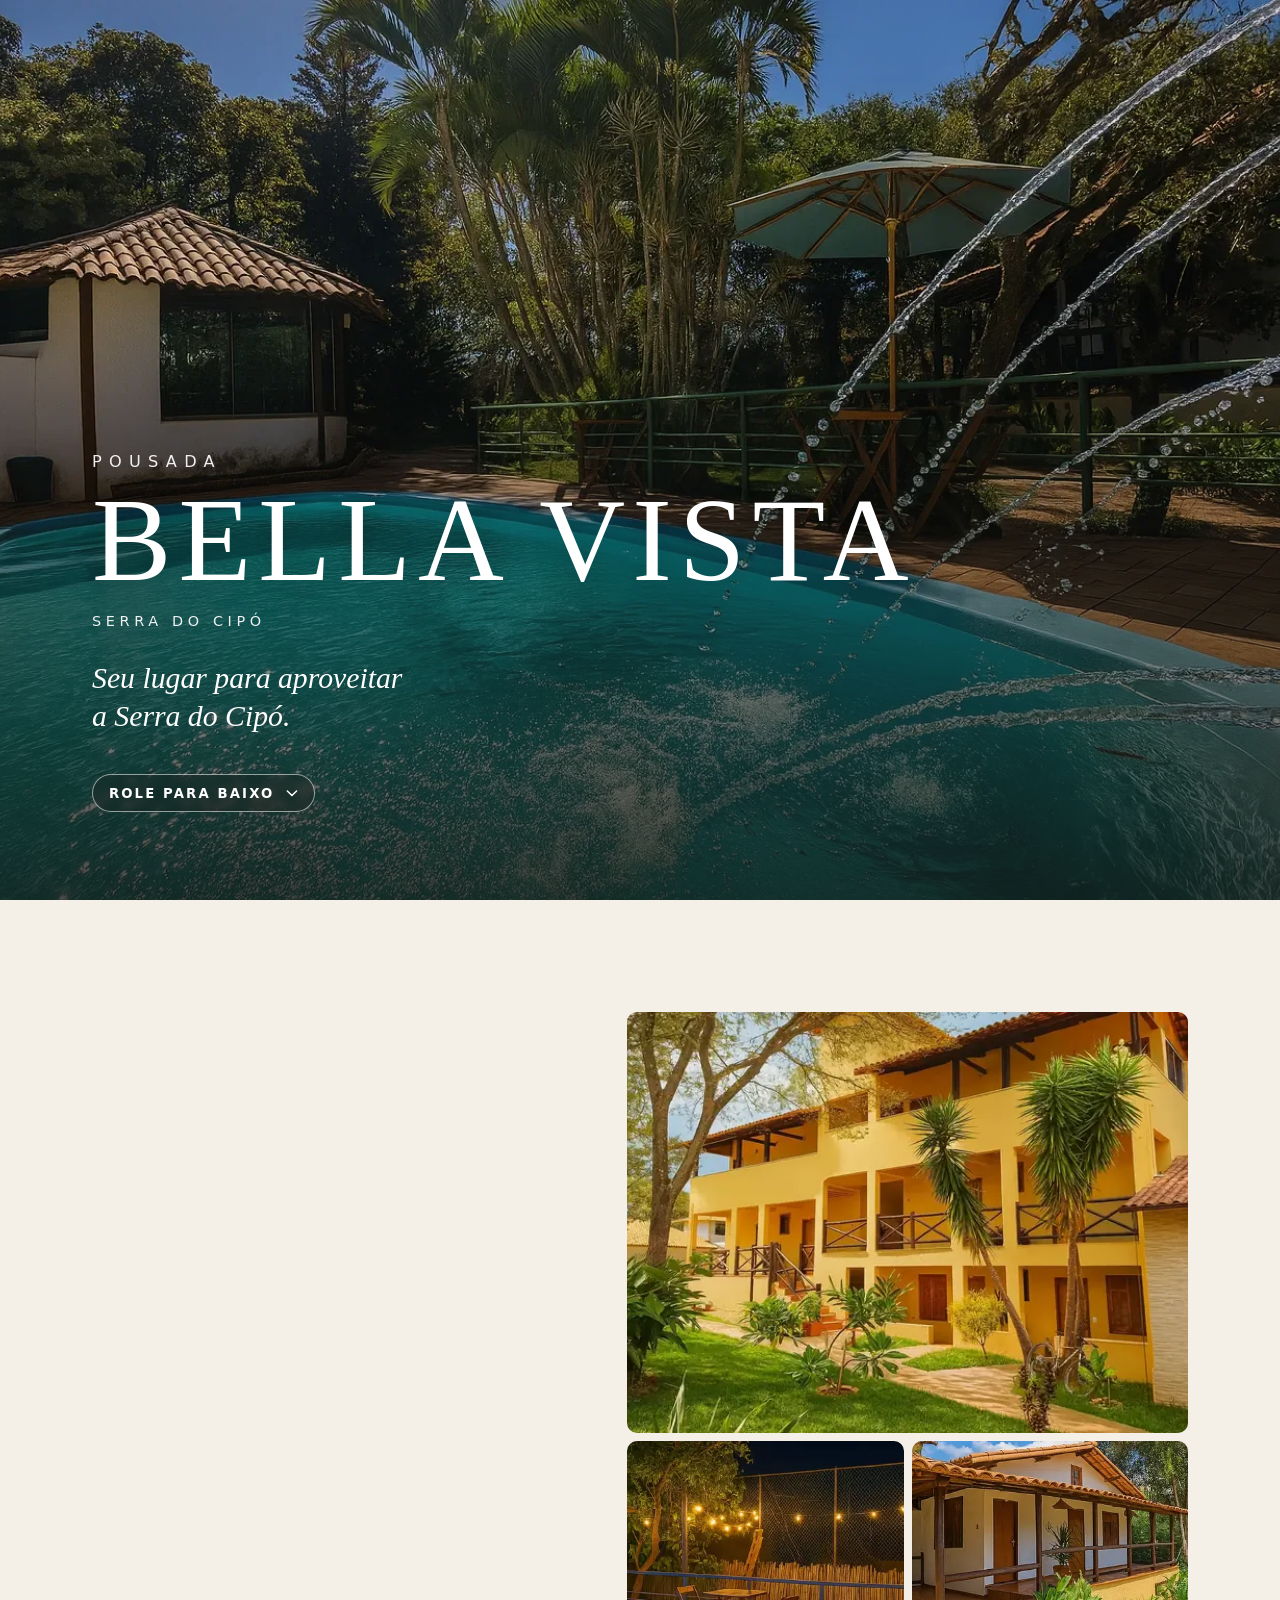
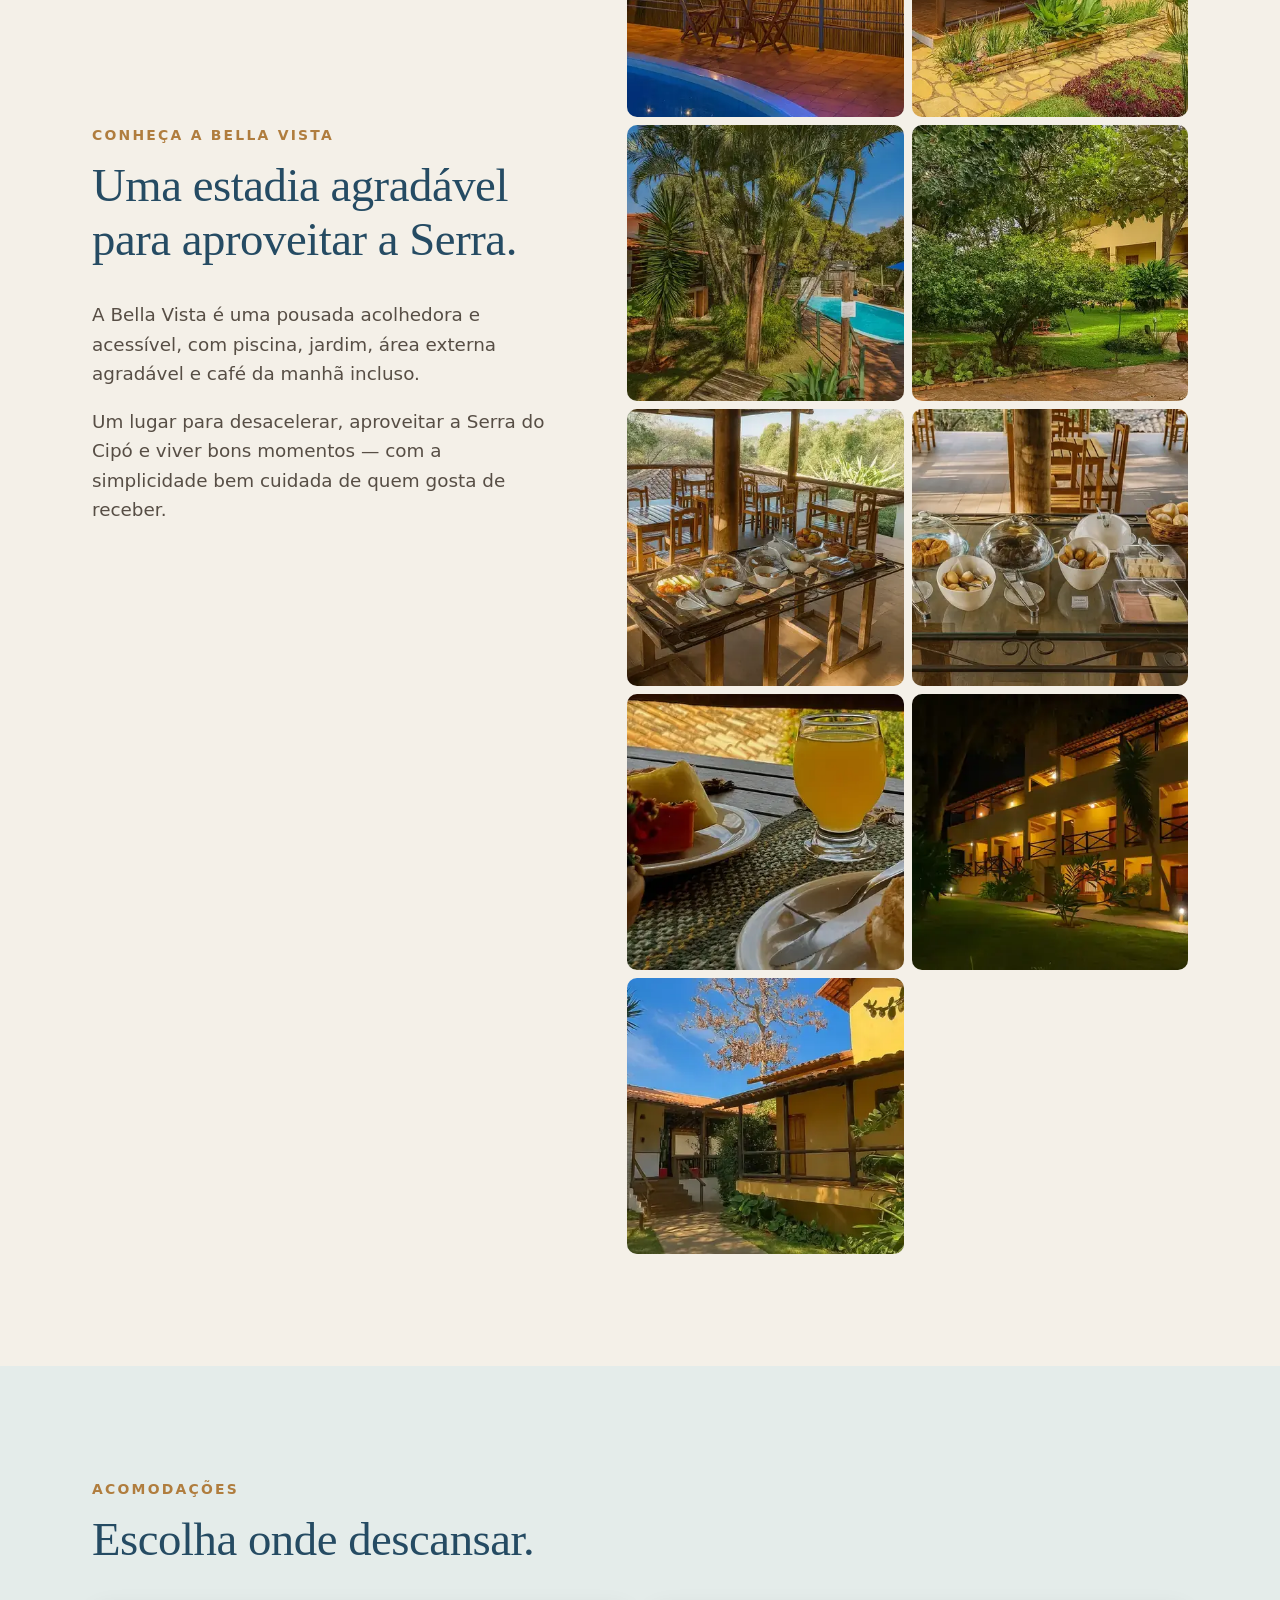
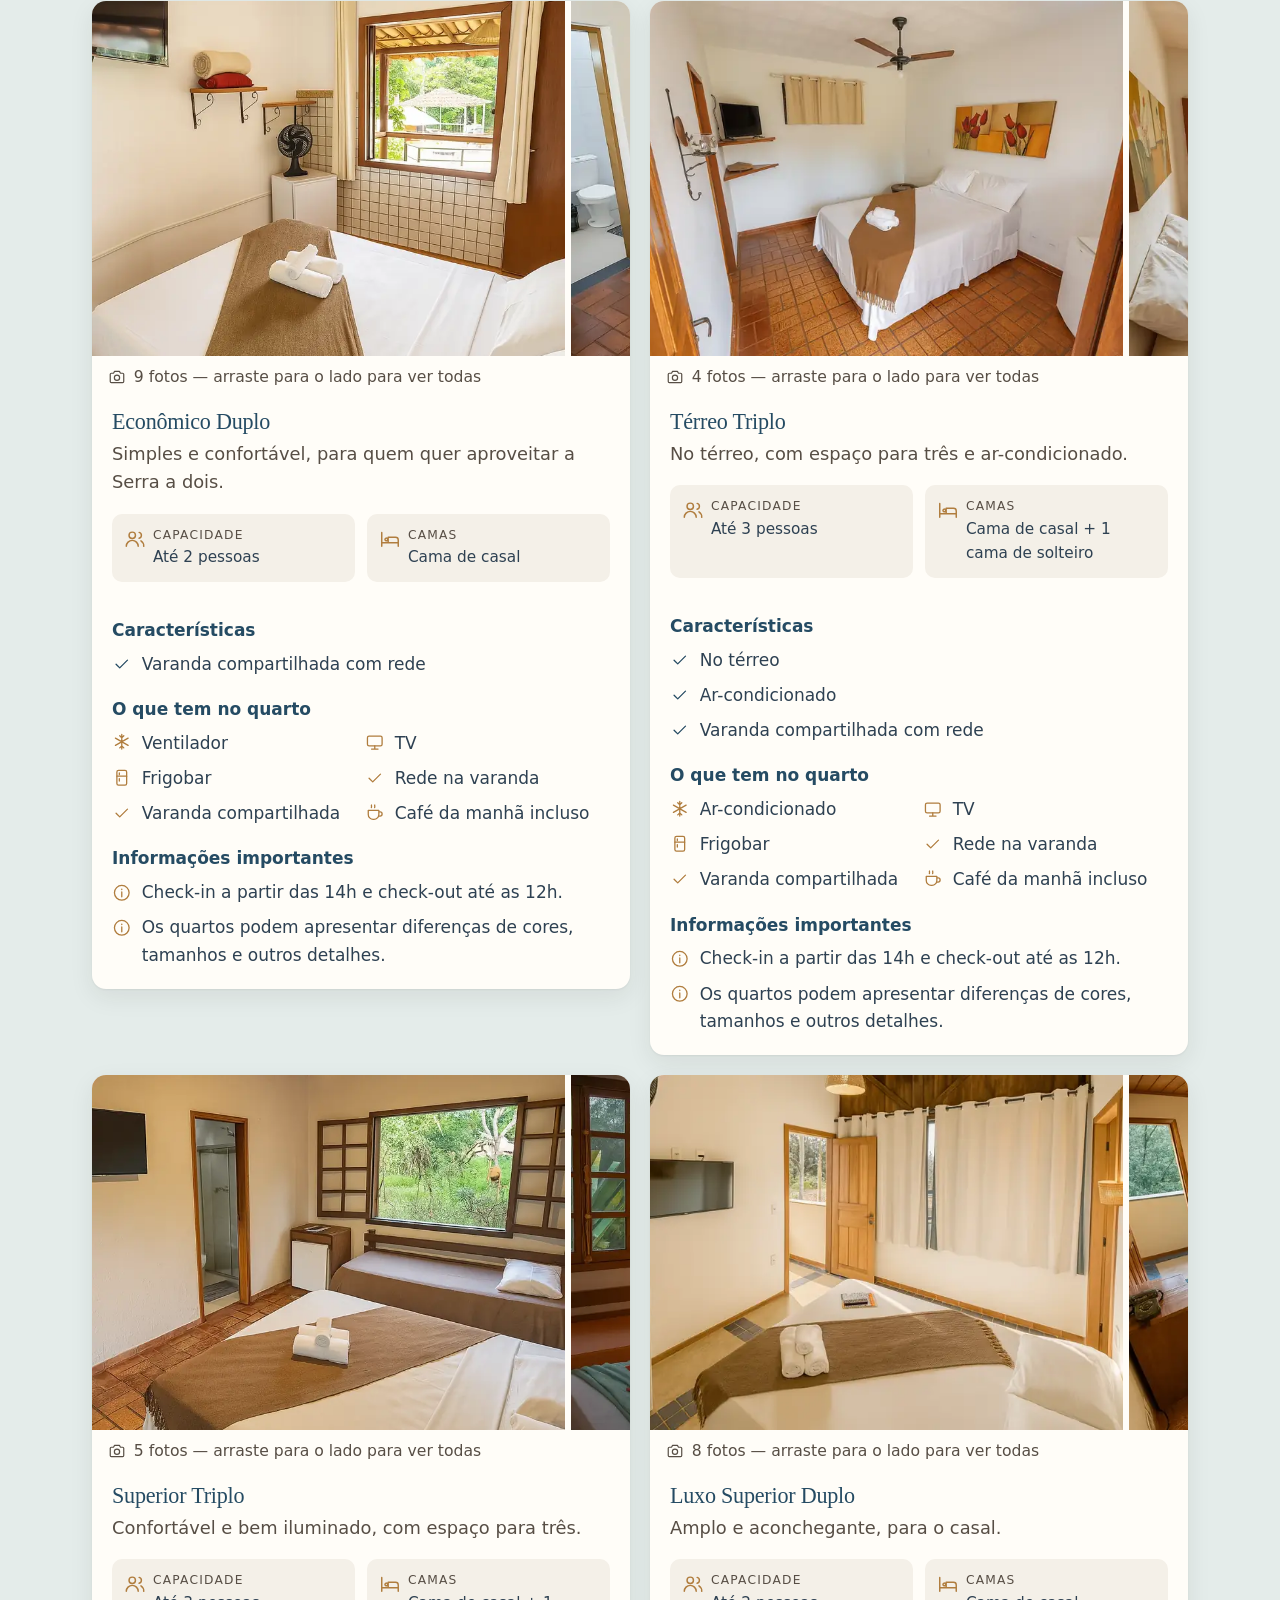
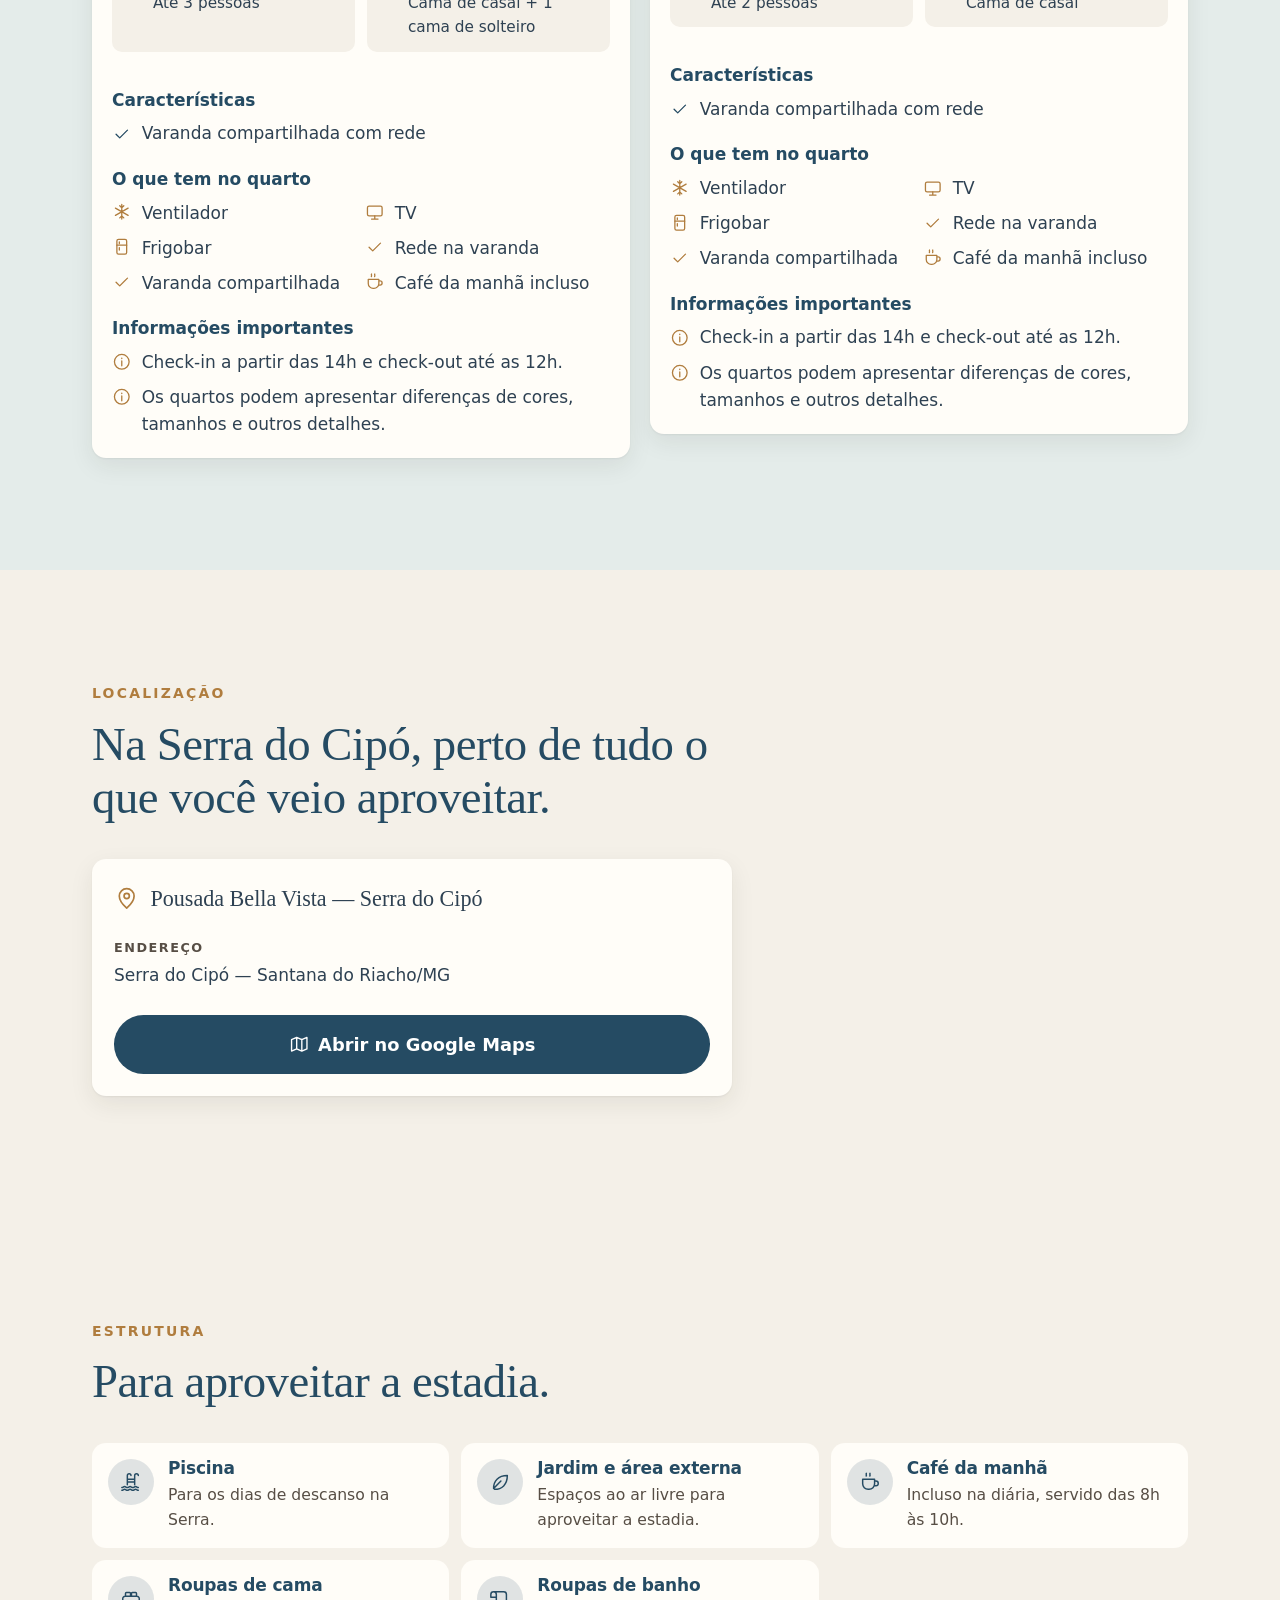
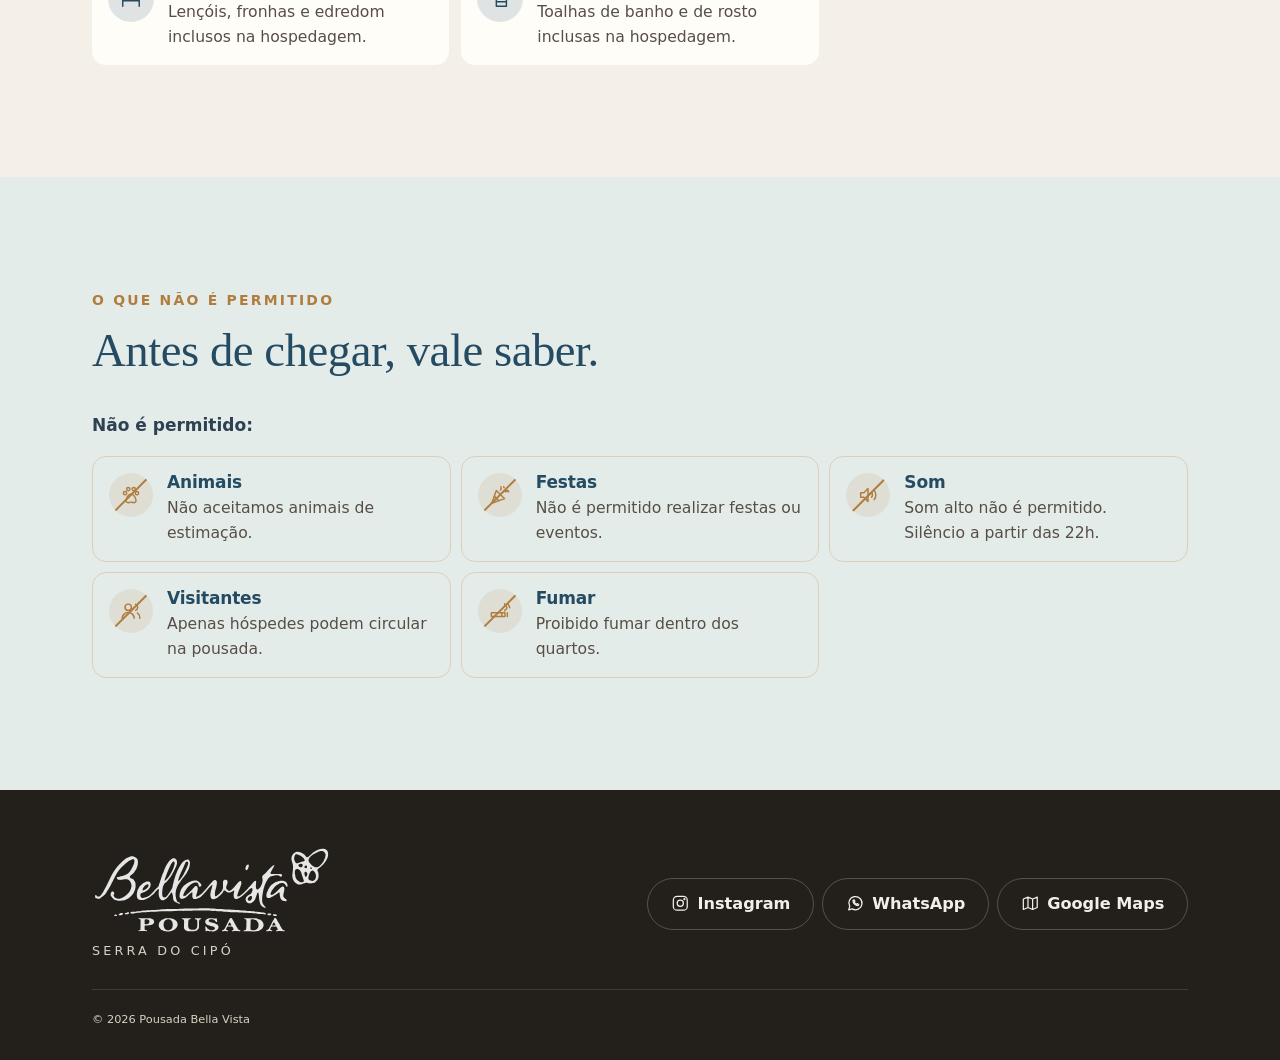
==== commit 62c321e6: "Versão no data.json, CSS e JS para não ficar preso em cache Co-Authored-By: Claude Opus 5.5 <noreply" ====
--- a/index.html
+++ b/index.html
@@ -13,7 +13,7 @@
   <link rel="icon" href="img/favicon.svg" type="image/svg+xml">
 
   <!-- Baixa o data.json em paralelo com o CSS (acelera a primeira tela) -->
-  <link rel="preload" href="data.json" as="fetch" crossorigin>
+  <link rel="preload" href="data.json?v=81c0228d" as="fetch" crossorigin>
   <link rel="preconnect" href="https://fonts.googleapis.com">
   <link rel="preconnect" href="https://fonts.gstatic.com" crossorigin>
   <link rel="stylesheet" href="https://fonts.googleapis.com/css2?family=Libre+Baskerville:wght@400;700&family=Inter:wght@400;500;600;700&display=swap">
